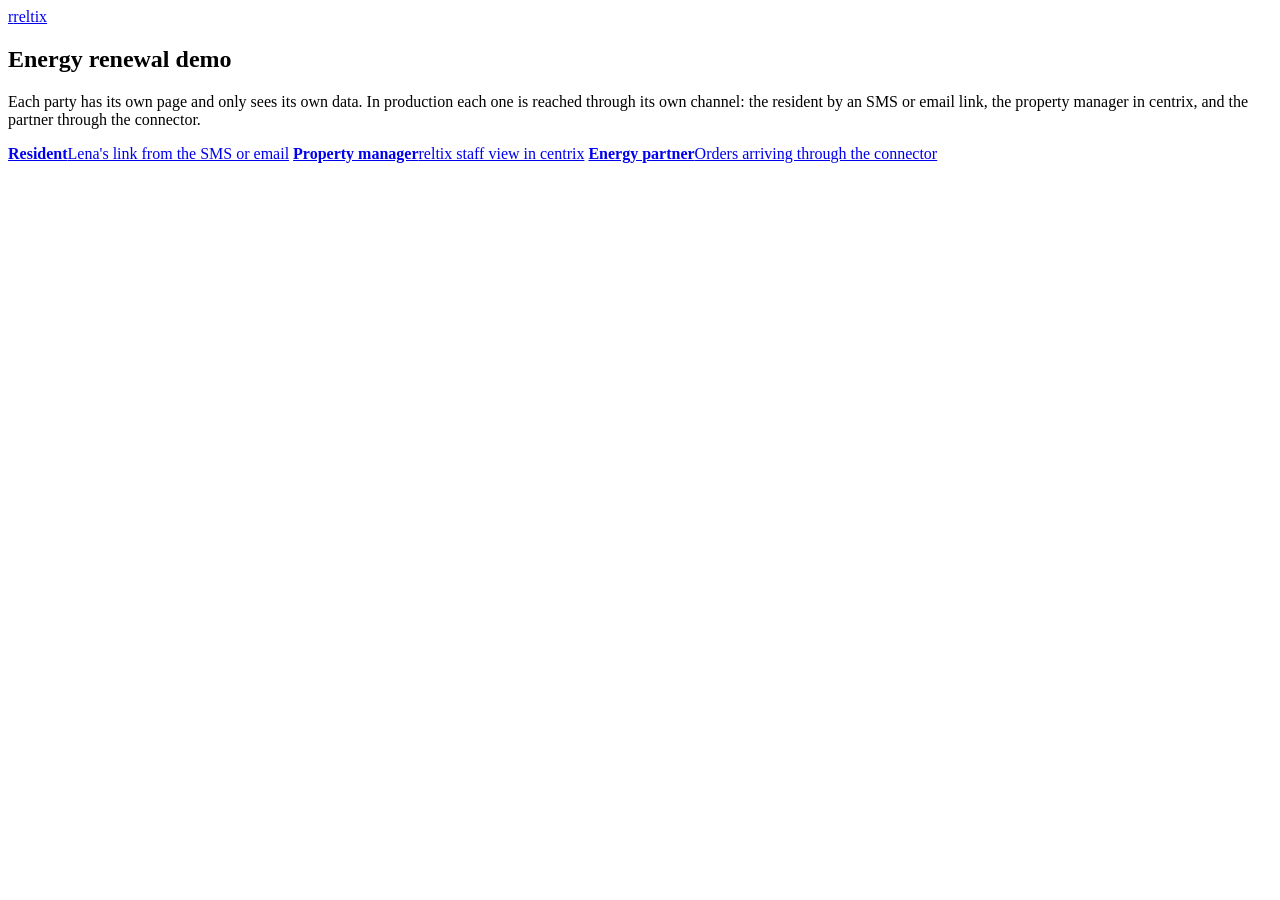
==== web/index.html @ 13d6102a "feat(web): one page per role with role-filtered data Tenant, property manager and energy partner eac" ====
<!doctype html>
<html lang="en">
<head>
  <meta charset="utf-8">
  <meta name="viewport" content="width=device-width, initial-scale=1">
  <title>Reltix · Energy renewal demo</title>
  <link rel="stylesheet" href="/styles.css">
</head>
<body>
  <header class="topbar">
    <a class="brand" href="/" aria-label="Reltix home"><span class="brand-mark">r</span>reltix</a>
  </header>
  <main class="main-area">
    <section class="view active landing">
      <h1>Energy renewal demo</h1>
      <p class="muted">Each party has its own page and only sees its own data. In production each one is reached through its own channel: the resident by an SMS or email link, the property manager in centrix, and the partner through the connector.</p>
      <div class="landing-links">
        <a class="landing-link" href="/tenant"><strong>Resident</strong><span class="muted small">Lena's link from the SMS or email</span></a>
        <a class="landing-link" href="/landlord"><strong>Property manager</strong><span class="muted small">reltix staff view in centrix</span></a>
        <a class="landing-link" href="/partner"><strong>Energy partner</strong><span class="muted small">Orders arriving through the connector</span></a>
      </div>
    </section>
  </main>
</body>
</html>
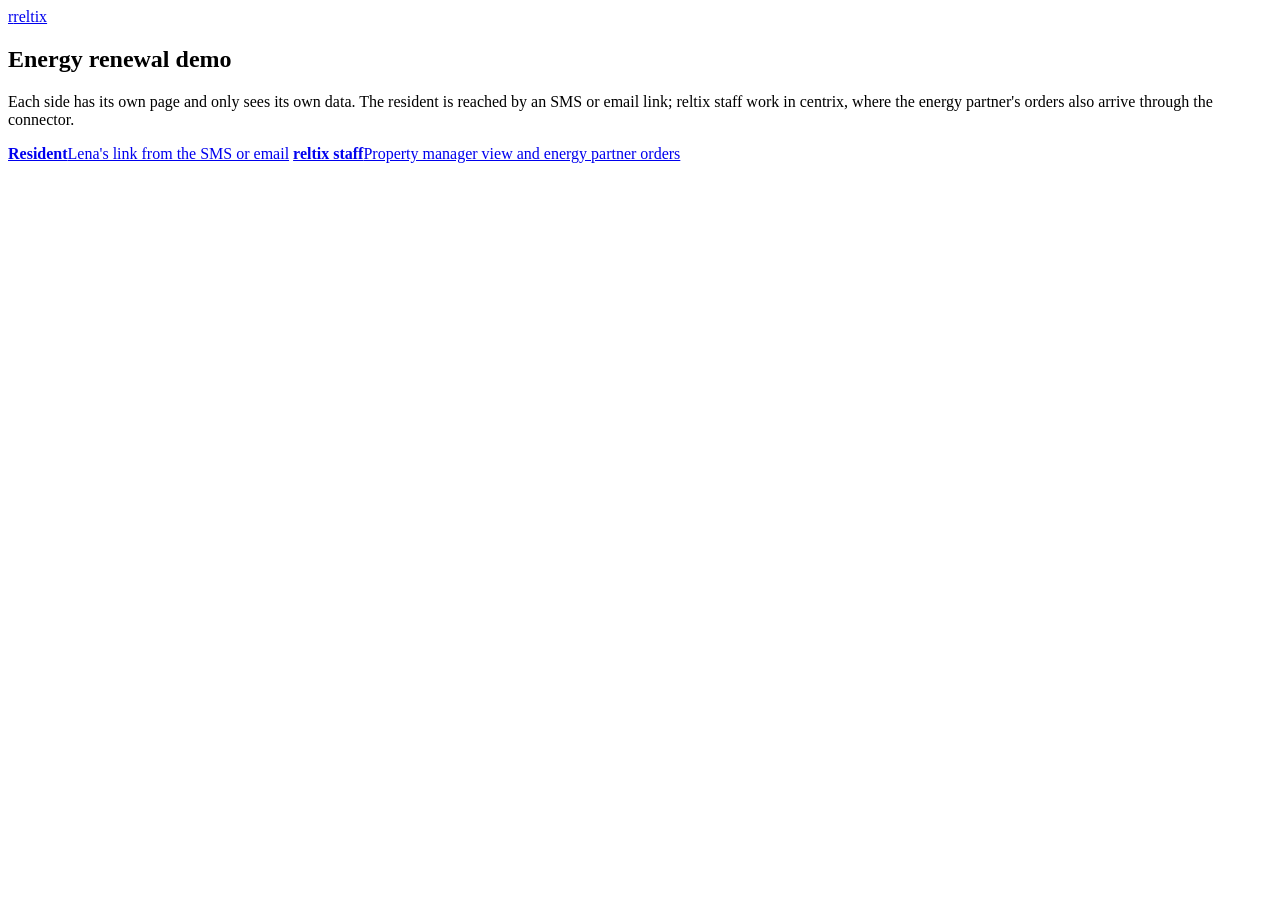
==== commit ea6353d6: "feat(web): merge property manager and partner into one reltix staff page Co-Authored-By: Claude Opus" ====
--- a/web/index.html
+++ b/web/index.html
@@ -13,11 +13,10 @@
   <main class="main-area">
     <section class="view active landing">
       <h1>Energy renewal demo</h1>
-      <p class="muted">Each party has its own page and only sees its own data. In production each one is reached through its own channel: the resident by an SMS or email link, the property manager in centrix, and the partner through the connector.</p>
+      <p class="muted">Each side has its own page and only sees its own data. The resident is reached by an SMS or email link; reltix staff work in centrix, where the energy partner's orders also arrive through the connector.</p>
       <div class="landing-links">
         <a class="landing-link" href="/tenant"><strong>Resident</strong><span class="muted small">Lena's link from the SMS or email</span></a>
-        <a class="landing-link" href="/landlord"><strong>Property manager</strong><span class="muted small">reltix staff view in centrix</span></a>
-        <a class="landing-link" href="/partner"><strong>Energy partner</strong><span class="muted small">Orders arriving through the connector</span></a>
+        <a class="landing-link" href="/reltix"><strong>reltix staff</strong><span class="muted small">Property manager view and energy partner orders</span></a>
       </div>
     </section>
   </main>
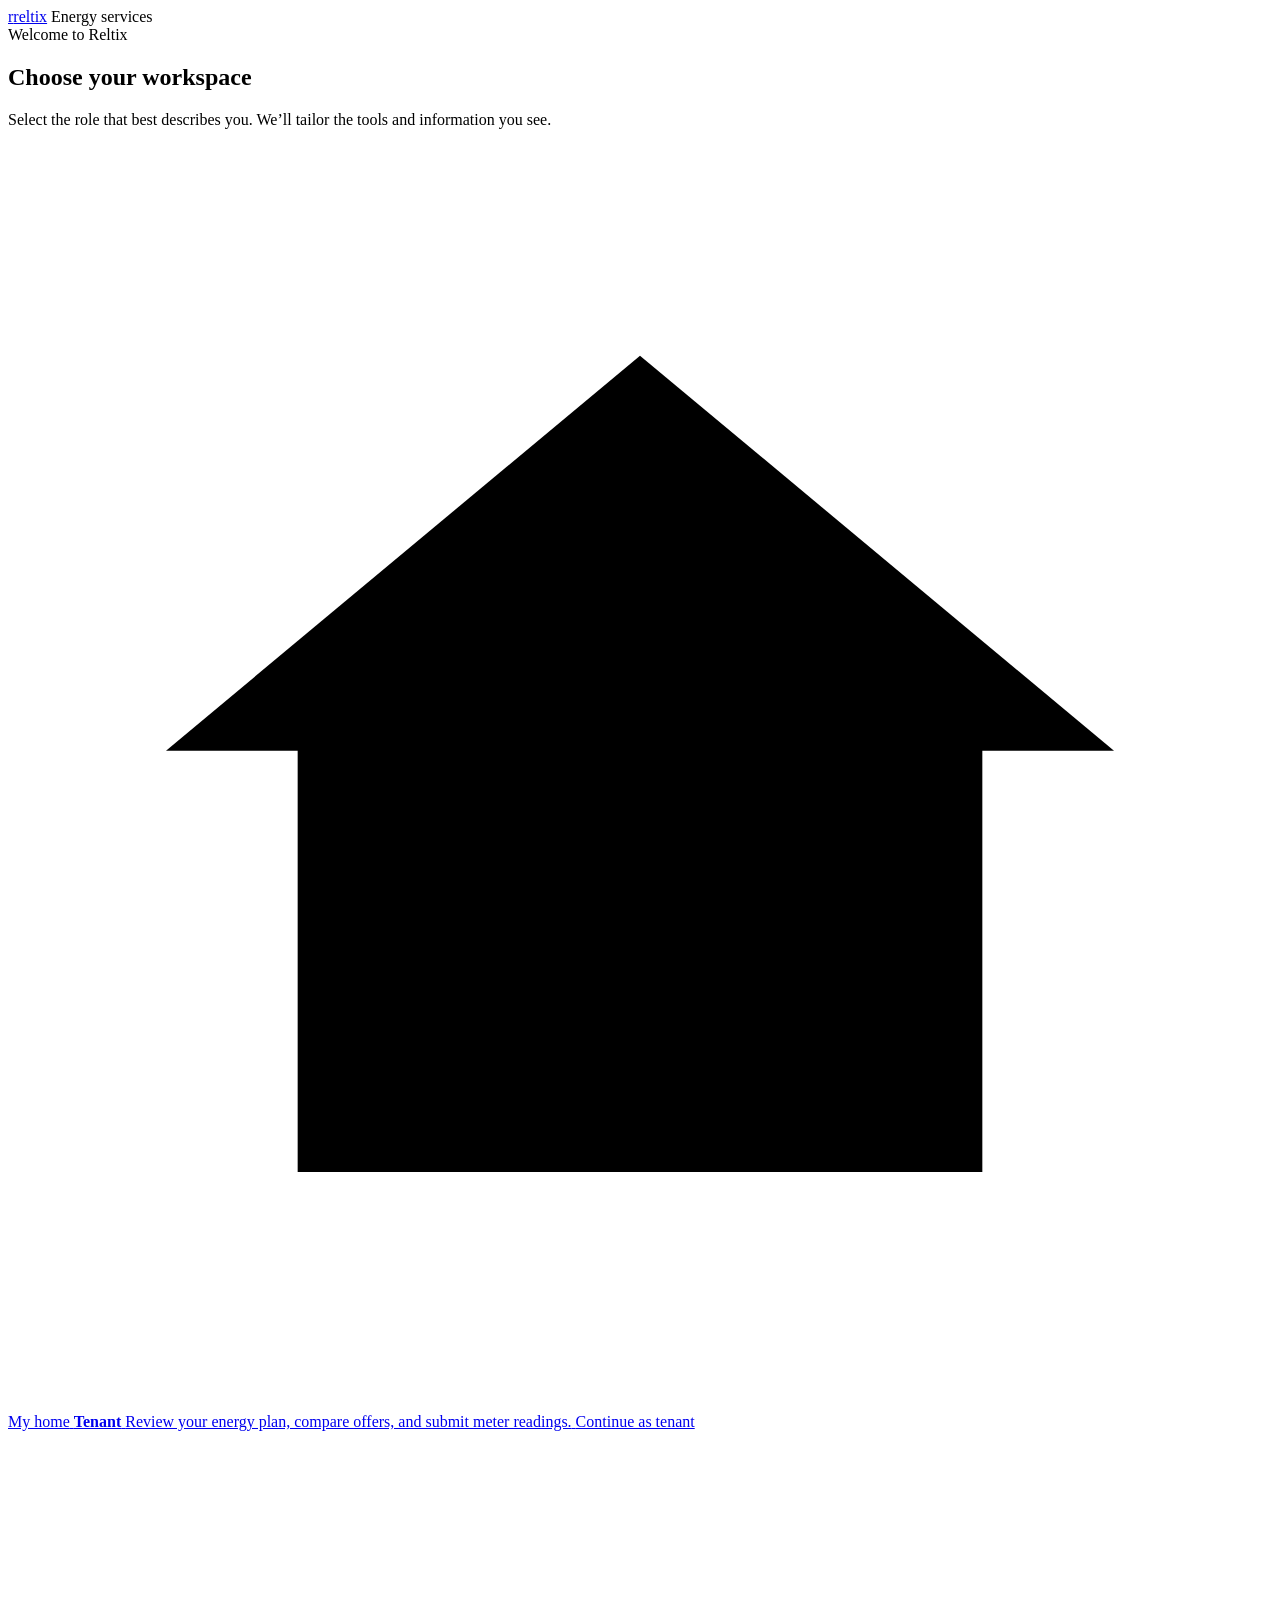
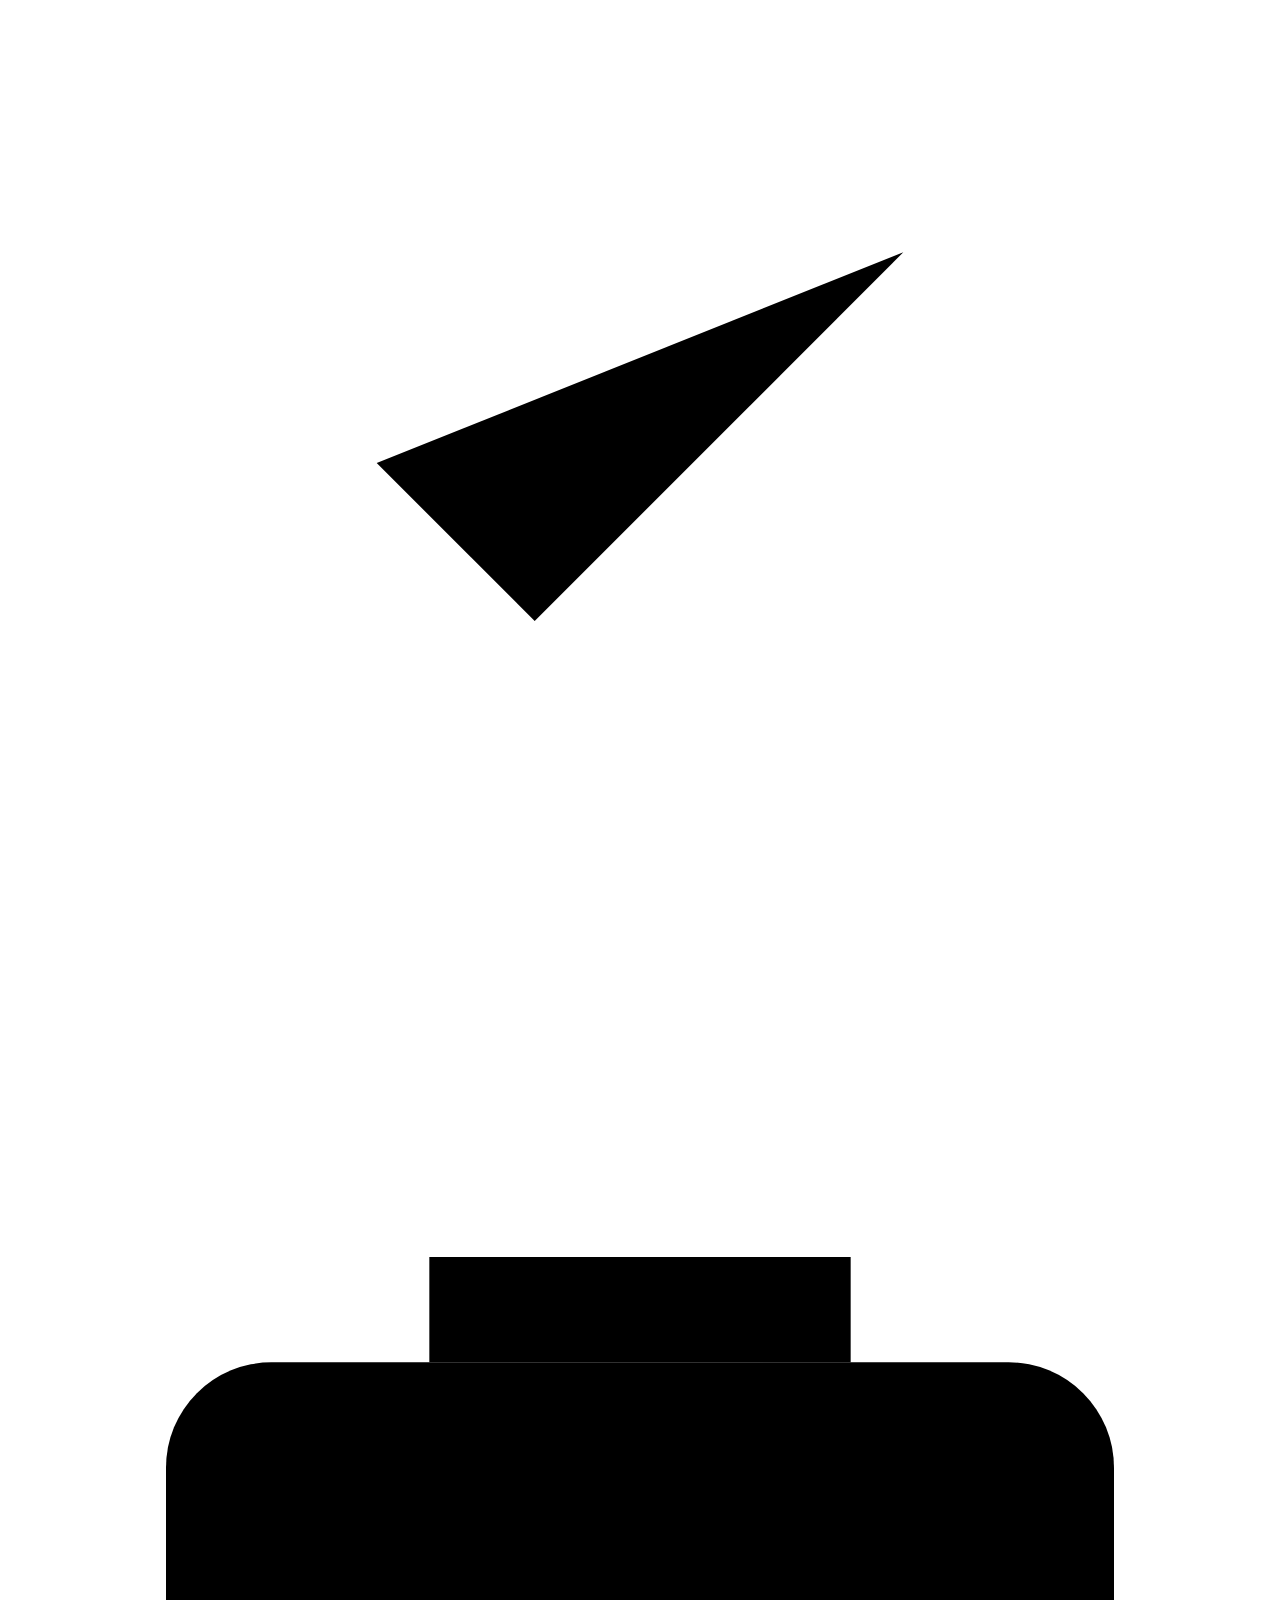
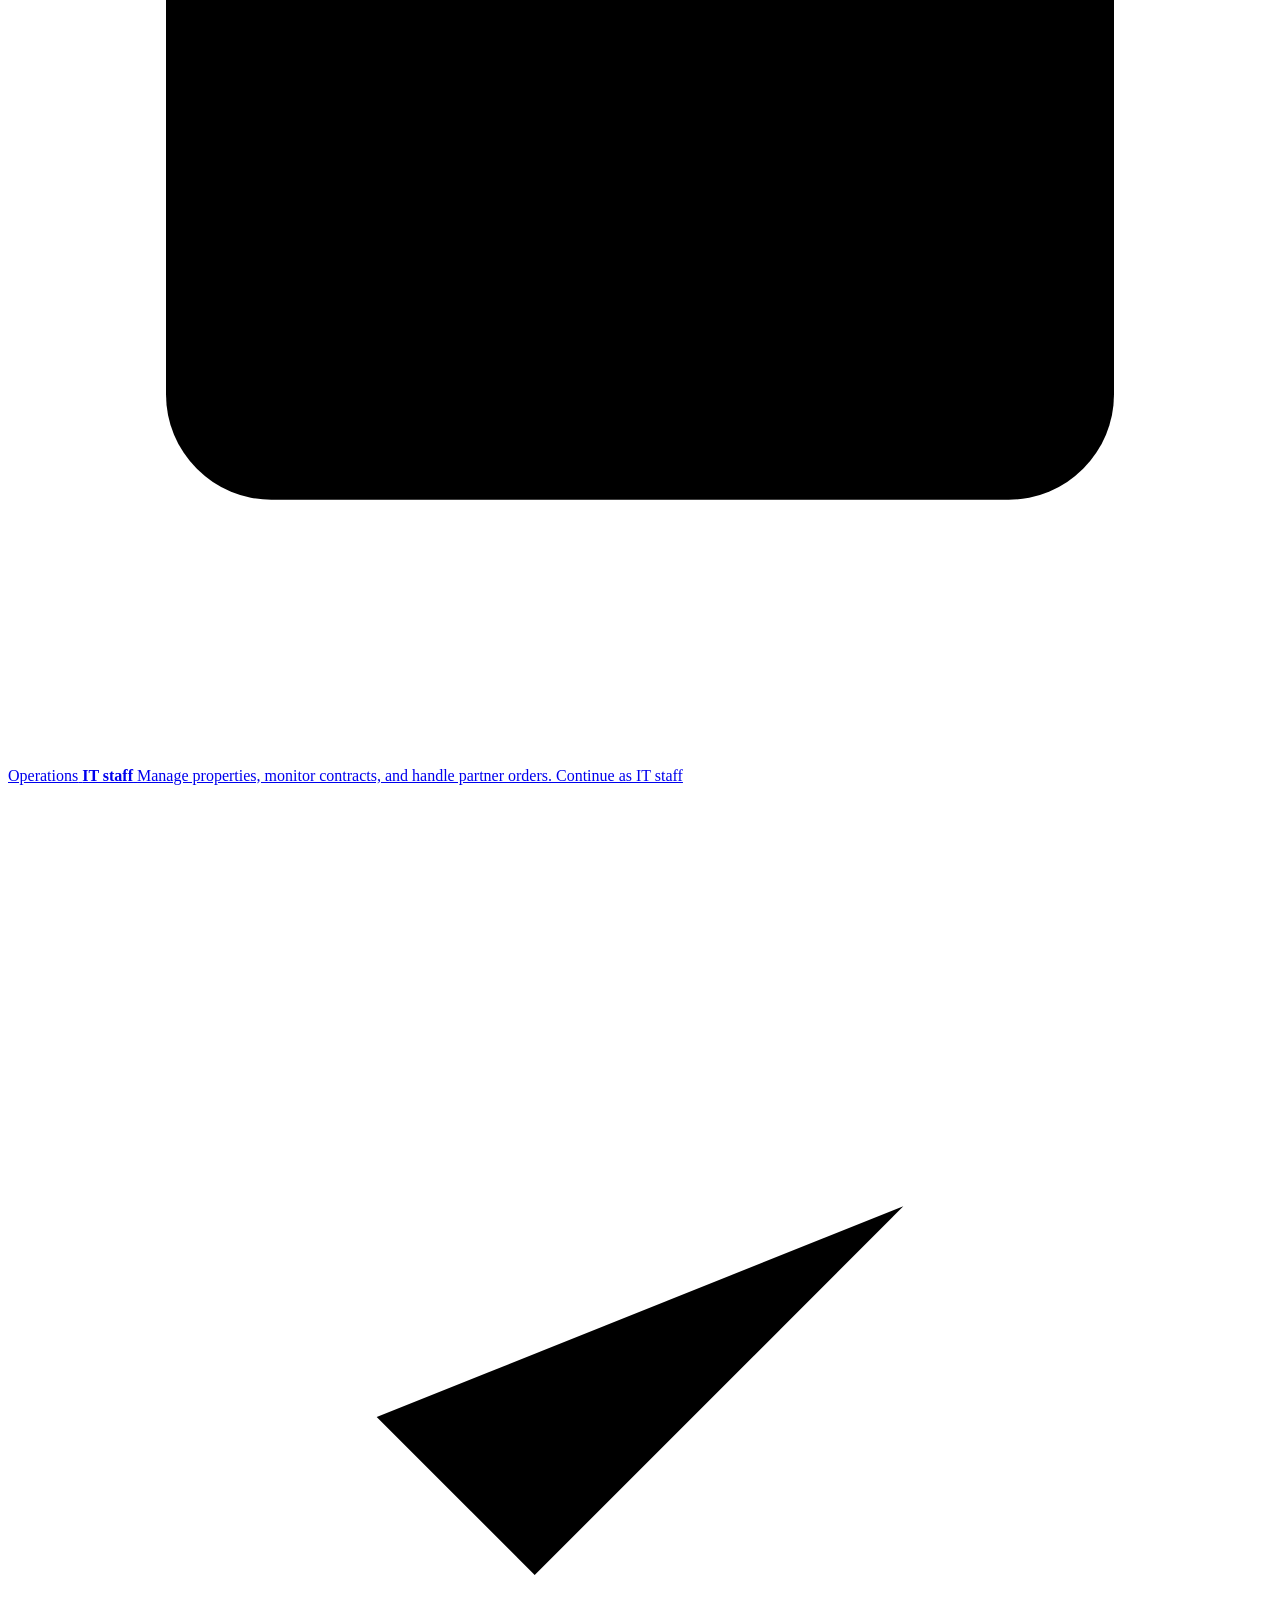
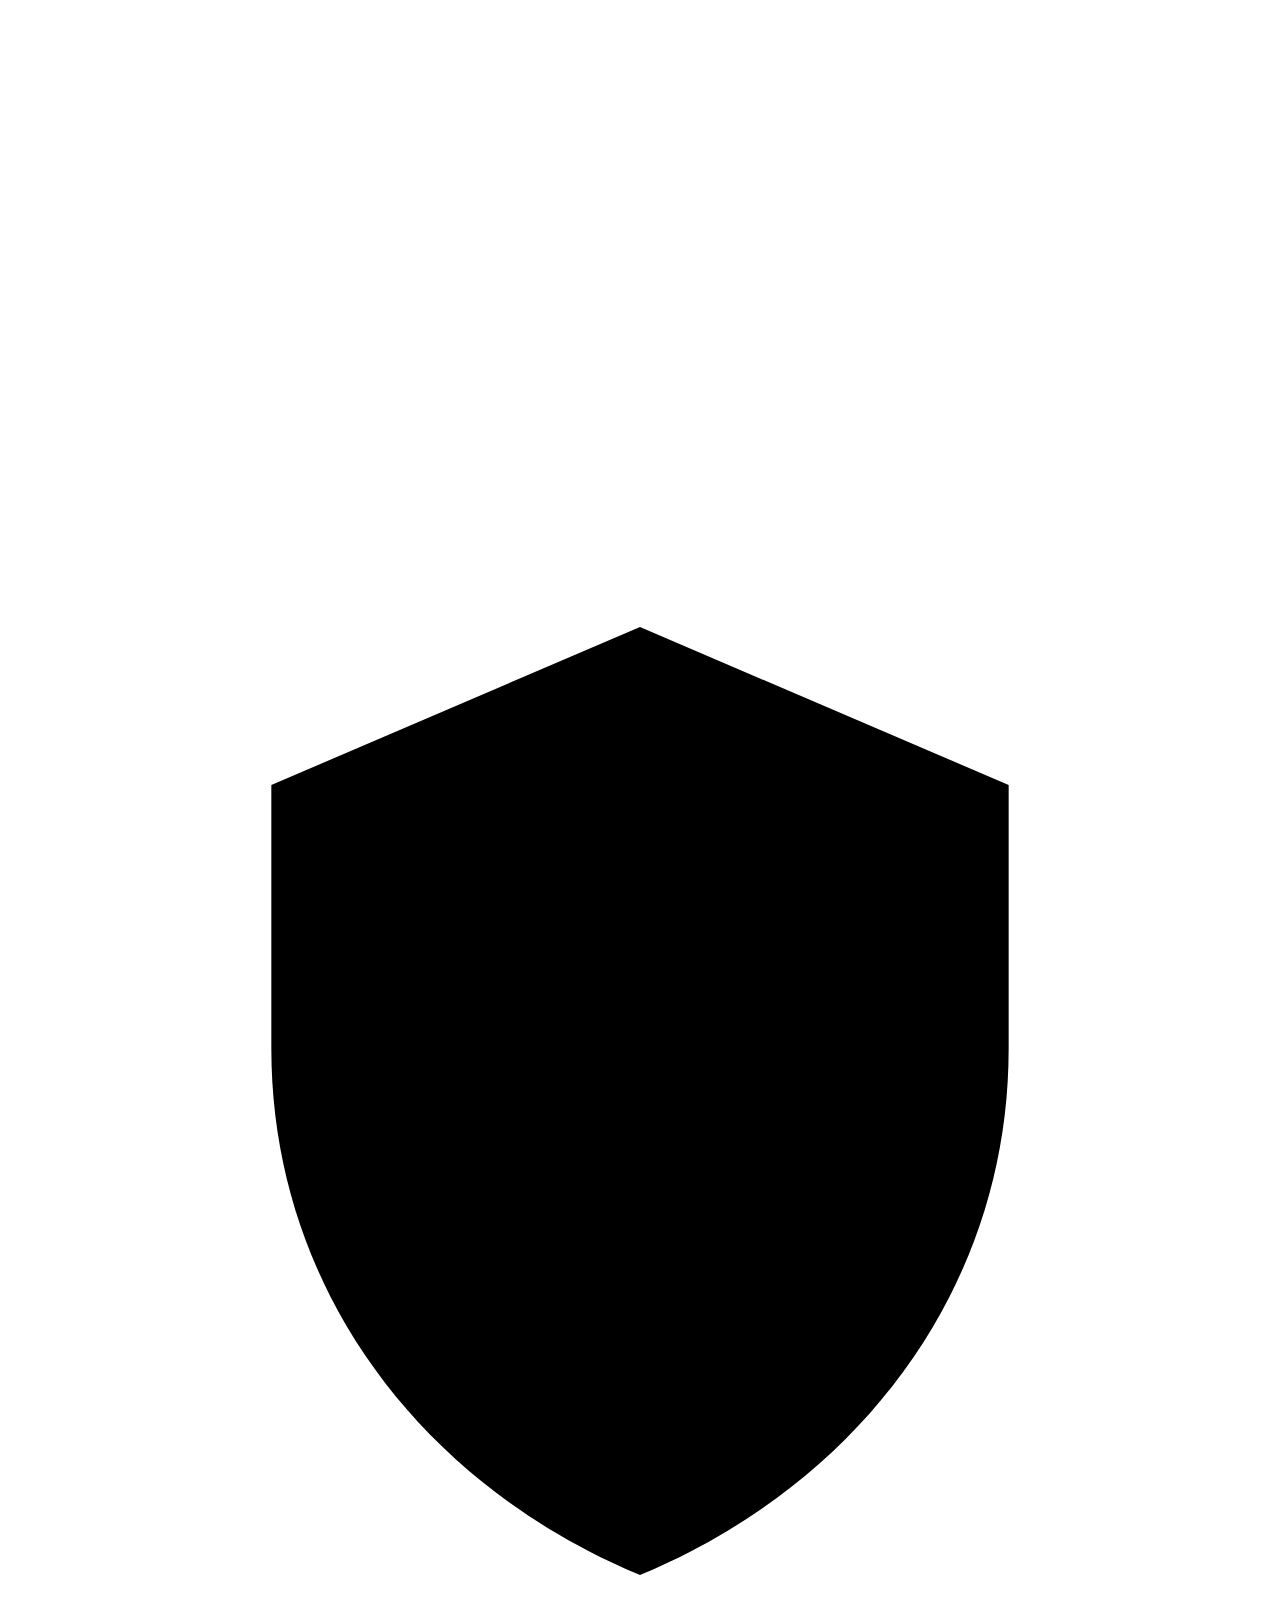
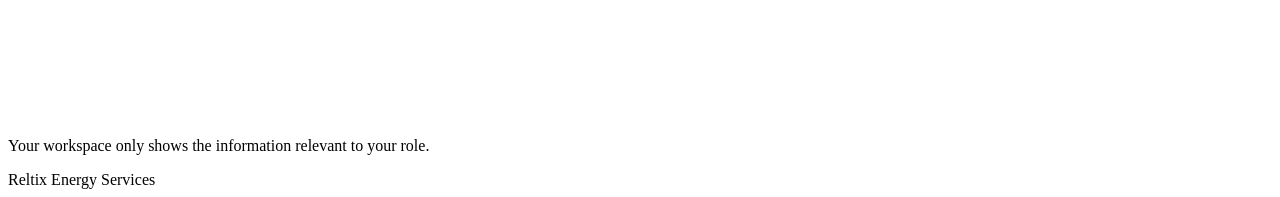
==== commit 4485480a: "feat(web): enhance role picker" ====
--- a/web/index.html
+++ b/web/index.html
@@ -3,22 +3,66 @@
 <head>
   <meta charset="utf-8">
   <meta name="viewport" content="width=device-width, initial-scale=1">
-  <title>Reltix · Energy renewal demo</title>
+  <meta name="description" content="Choose your Reltix workspace for tenant services or IT operations.">
+  <title>Choose your workspace · Reltix</title>
   <link rel="stylesheet" href="/styles.css">
 </head>
-<body>
-  <header class="topbar">
+<body class="role-picker-page">
+  <div class="role-picker-glow role-picker-glow-left" aria-hidden="true"></div>
+  <div class="role-picker-glow role-picker-glow-right" aria-hidden="true"></div>
+
+  <header class="topbar role-picker-topbar">
     <a class="brand" href="/" aria-label="Reltix home"><span class="brand-mark">r</span>reltix</a>
+    <span class="role-picker-product">Energy services</span>
   </header>
-  <main class="main-area">
-    <section class="view active landing">
-      <h1>Energy renewal demo</h1>
-      <p class="muted">Each side has its own page and only sees its own data. The resident is reached by an SMS or email link; reltix staff work in centrix, where the energy partner's orders also arrive through the connector.</p>
-      <div class="landing-links">
-        <a class="landing-link" href="/tenant"><strong>Resident</strong><span class="muted small">Lena's link from the SMS or email</span></a>
-        <a class="landing-link" href="/reltix"><strong>reltix staff</strong><span class="muted small">Property manager view and energy partner orders</span></a>
+
+  <main class="role-picker-main">
+    <section class="role-picker" aria-labelledby="role-picker-title">
+      <div class="role-picker-intro">
+        <span class="eyebrow">Welcome to Reltix</span>
+        <h1 id="role-picker-title">Choose your workspace</h1>
+        <p>Select the role that best describes you. We’ll tailor the tools and information you see.</p>
       </div>
+
+      <div class="role-options" aria-label="Available workspaces">
+        <a class="role-option role-option-tenant" href="/tenant">
+          <span class="role-option-icon" aria-hidden="true">
+            <svg viewBox="0 0 24 24" class="icon"><path d="M3 11.5 12 4l9 7.5"></path><path d="M5.5 10v9.5h13V10"></path><path d="M9.5 19.5v-6h5v6"></path></svg>
+          </span>
+          <span class="role-option-copy">
+            <span class="role-option-kicker">My home</span>
+            <strong>Tenant</strong>
+            <span>Review your energy plan, compare offers, and submit meter readings.</span>
+          </span>
+          <span class="role-option-cta">Continue as tenant</span>
+          <span class="role-option-check" aria-hidden="true">
+            <svg viewBox="0 0 24 24" class="icon"><path d="m7 12 3 3 7-7"></path></svg>
+          </span>
+        </a>
+
+        <a class="role-option role-option-staff" href="/reltix">
+          <span class="role-option-icon" aria-hidden="true">
+            <svg viewBox="0 0 24 24" class="icon"><rect x="3" y="5" width="18" height="14" rx="2"></rect><path d="M8 5V3h8v2M8 19v2m8-2v2M3 10h18"></path></svg>
+          </span>
+          <span class="role-option-copy">
+            <span class="role-option-kicker">Operations</span>
+            <strong>IT staff</strong>
+            <span>Manage properties, monitor contracts, and handle partner orders.</span>
+          </span>
+          <span class="role-option-cta">Continue as IT staff</span>
+          <span class="role-option-check" aria-hidden="true">
+            <svg viewBox="0 0 24 24" class="icon"><path d="m7 12 3 3 7-7"></path></svg>
+          </span>
+        </a>
+      </div>
+
+      <p class="role-privacy-note">
+        <svg viewBox="0 0 24 24" class="icon" aria-hidden="true"><path d="M12 3 5 6v5c0 4.6 2.9 8.3 7 10 4.1-1.7 7-5.4 7-10V6l-7-3Z"></path><path d="m9 12 2 2 4-4"></path></svg>
+        Your workspace only shows the information relevant to your role.
+      </p>
     </section>
   </main>
+
+  <footer class="role-picker-footer">Reltix Energy Services</footer>
 </body>
 </html>
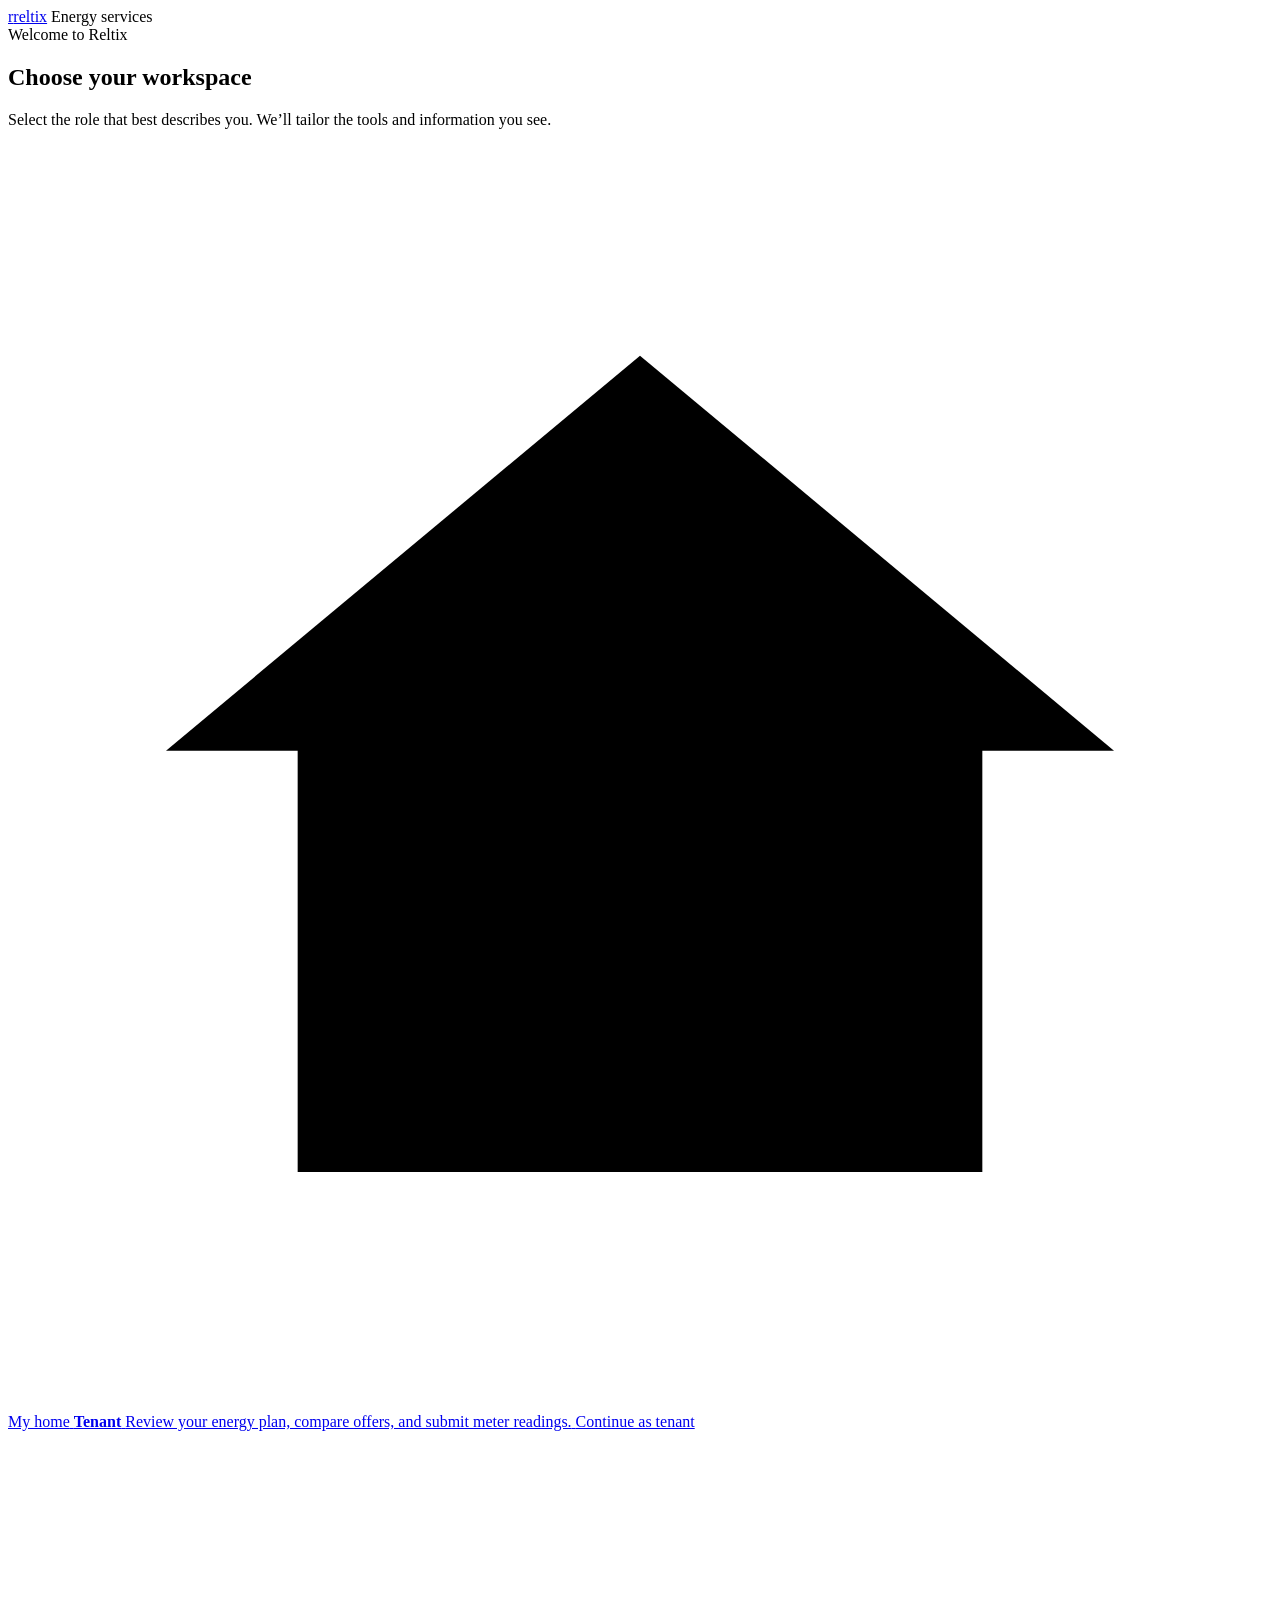
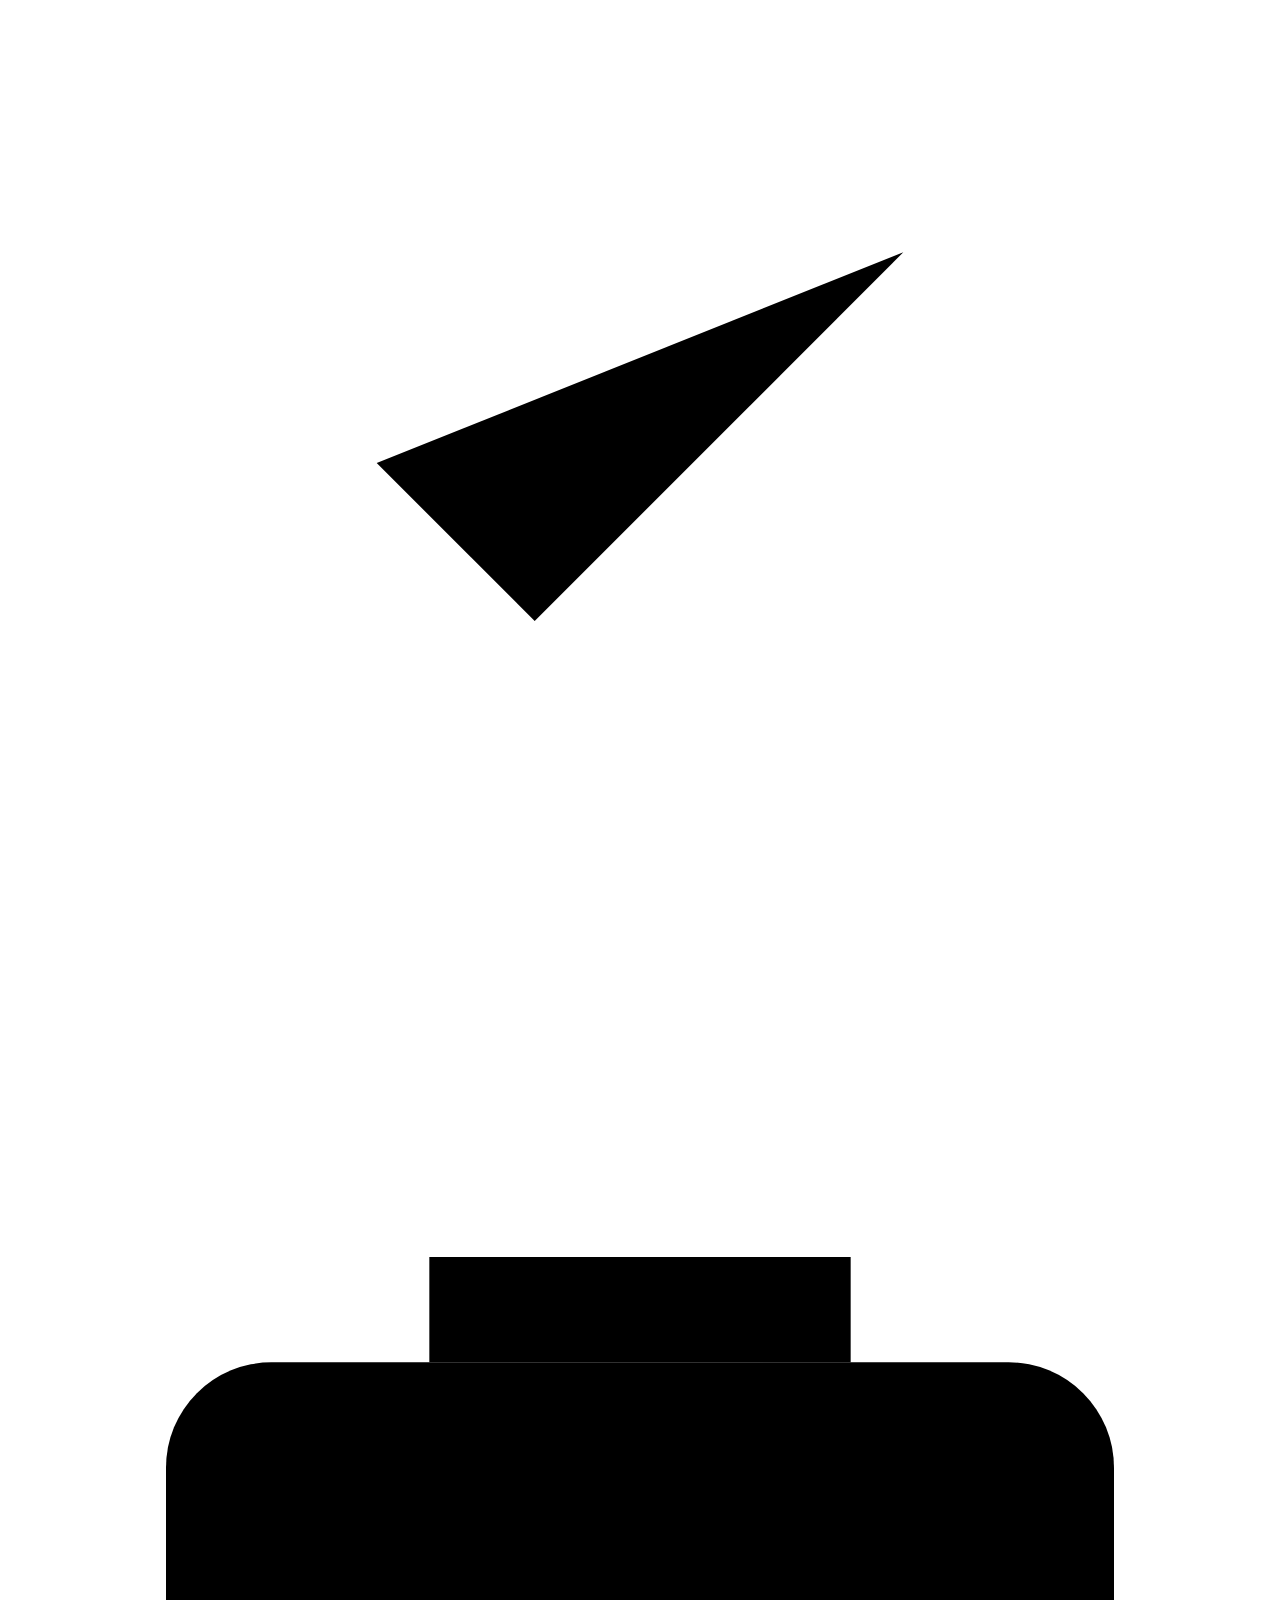
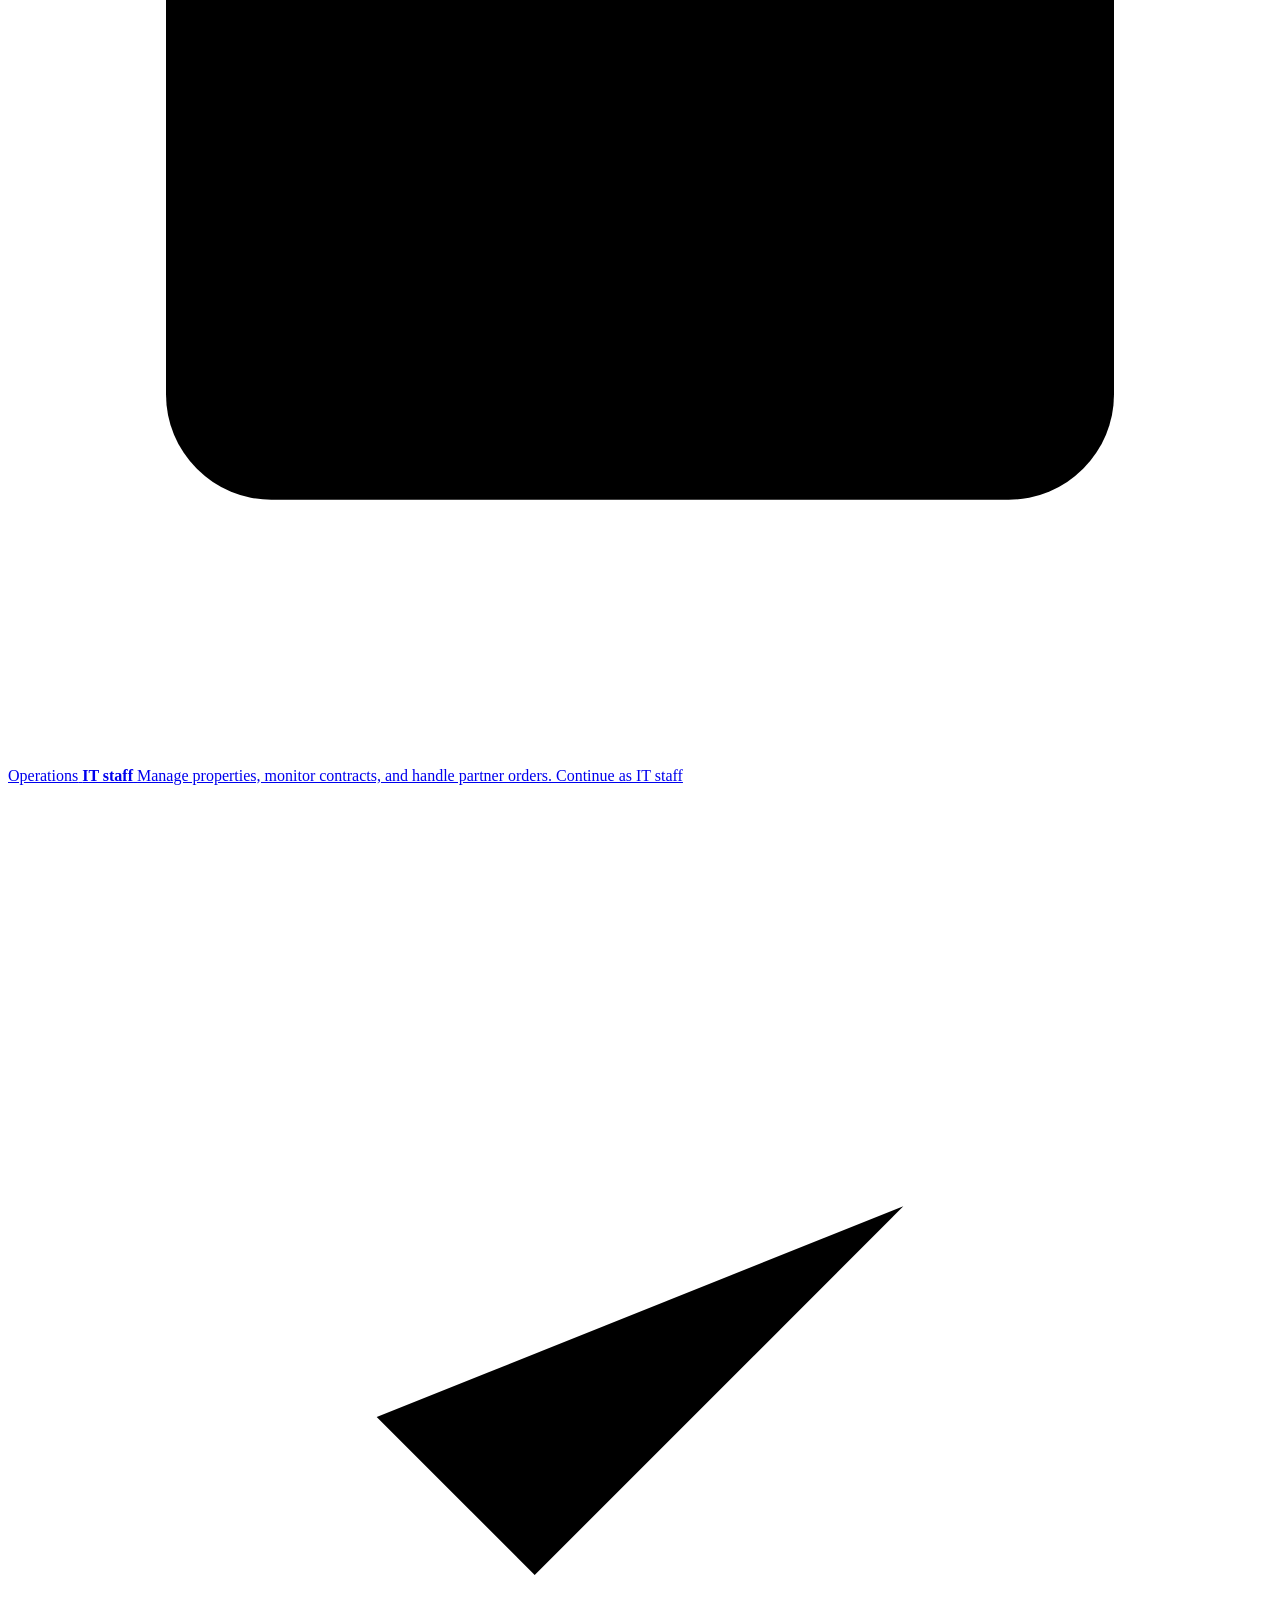
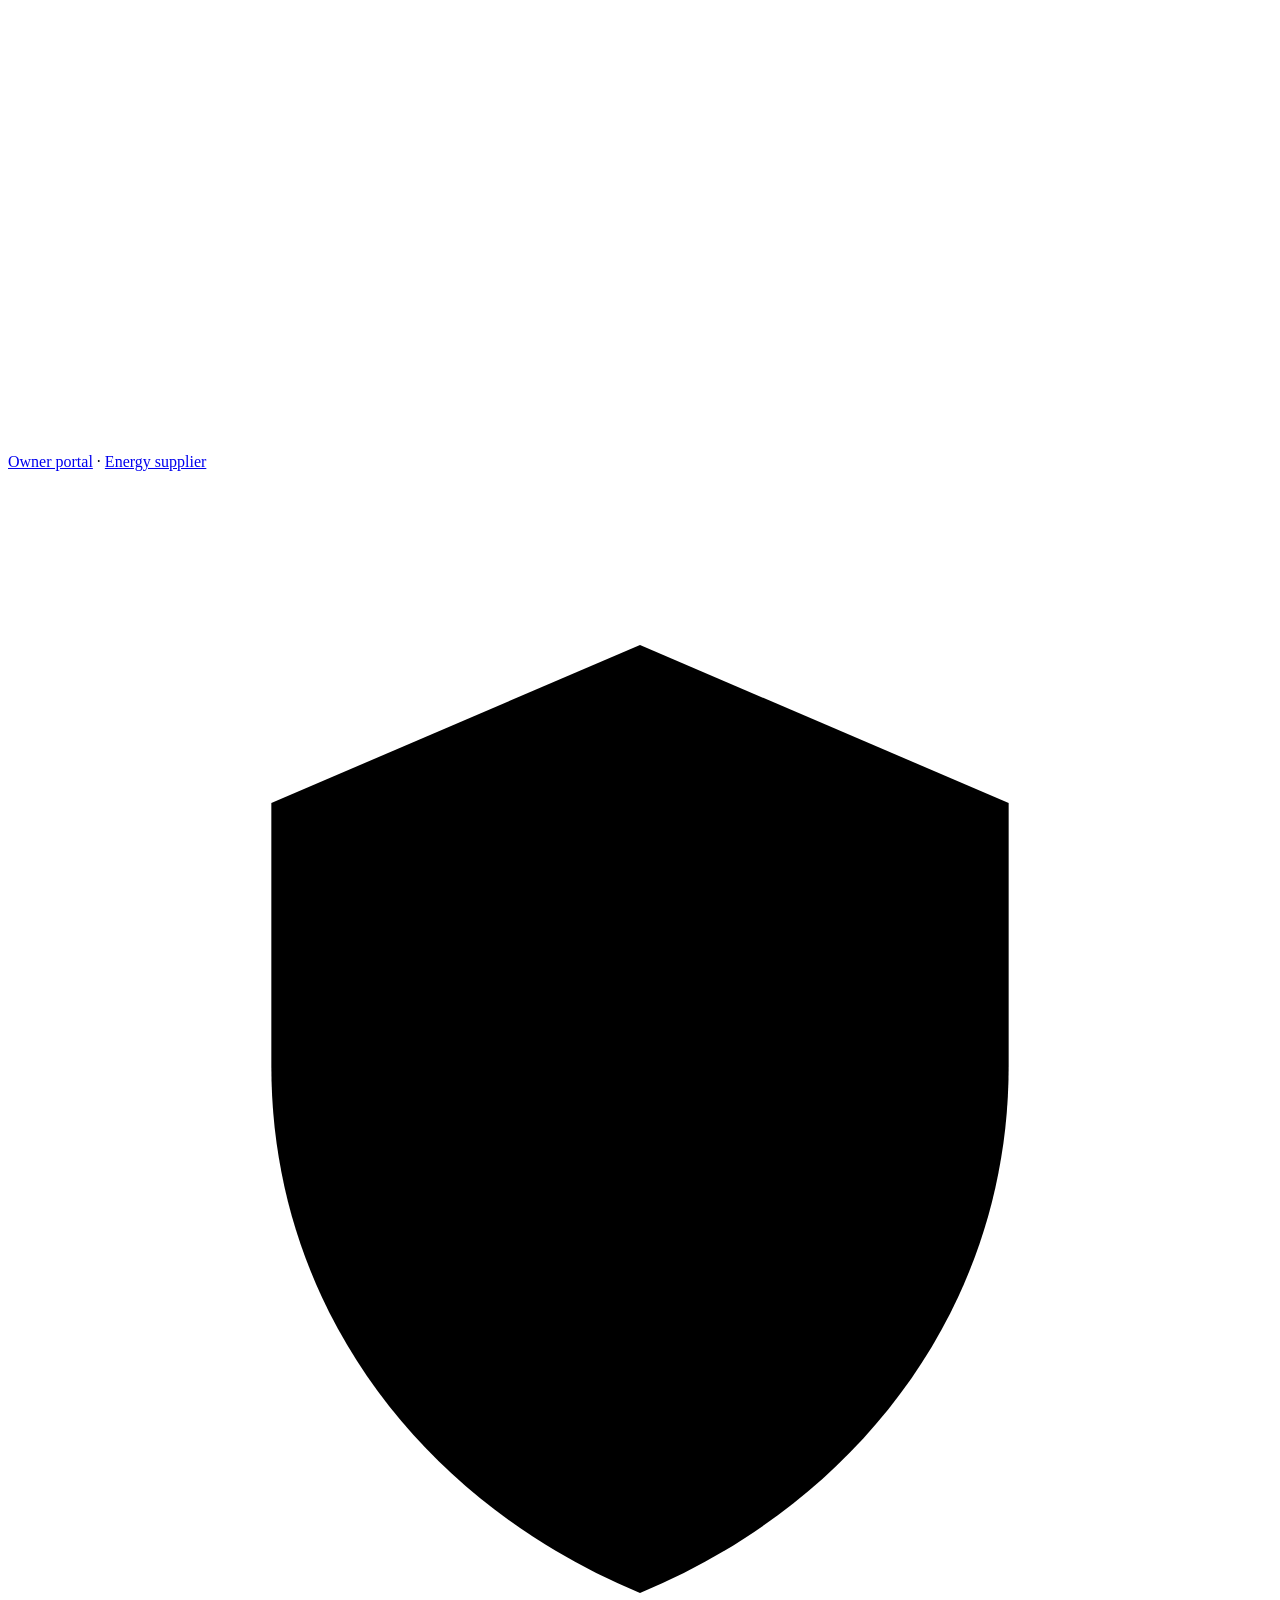
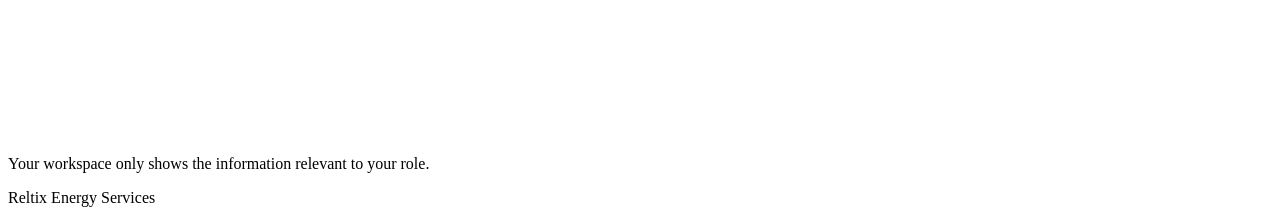
==== commit bd3e4b5b: "Port the renewal handover and complaint calls to the Centrix dashboard" ====
--- a/web/index.html
+++ b/web/index.html
@@ -6,6 +6,7 @@
   <meta name="description" content="Choose your Reltix workspace for tenant services or IT operations.">
   <title>Choose your workspace · Reltix</title>
   <link rel="stylesheet" href="/styles.css">
+  <link rel="stylesheet" href="/theme.css">
 </head>
 <body class="role-picker-page">
   <div class="role-picker-glow role-picker-glow-left" aria-hidden="true"></div>
@@ -56,6 +57,9 @@
         </a>
       </div>
 
+      <nav class="role-privacy-note" aria-label="Other workspaces">
+        <a href="/owner">Owner portal</a> · <a href="/supplier">Energy supplier</a>
+      </nav>
       <p class="role-privacy-note">
         <svg viewBox="0 0 24 24" class="icon" aria-hidden="true"><path d="M12 3 5 6v5c0 4.6 2.9 8.3 7 10 4.1-1.7 7-5.4 7-10V6l-7-3Z"></path><path d="m9 12 2 2 4-4"></path></svg>
         Your workspace only shows the information relevant to your role.
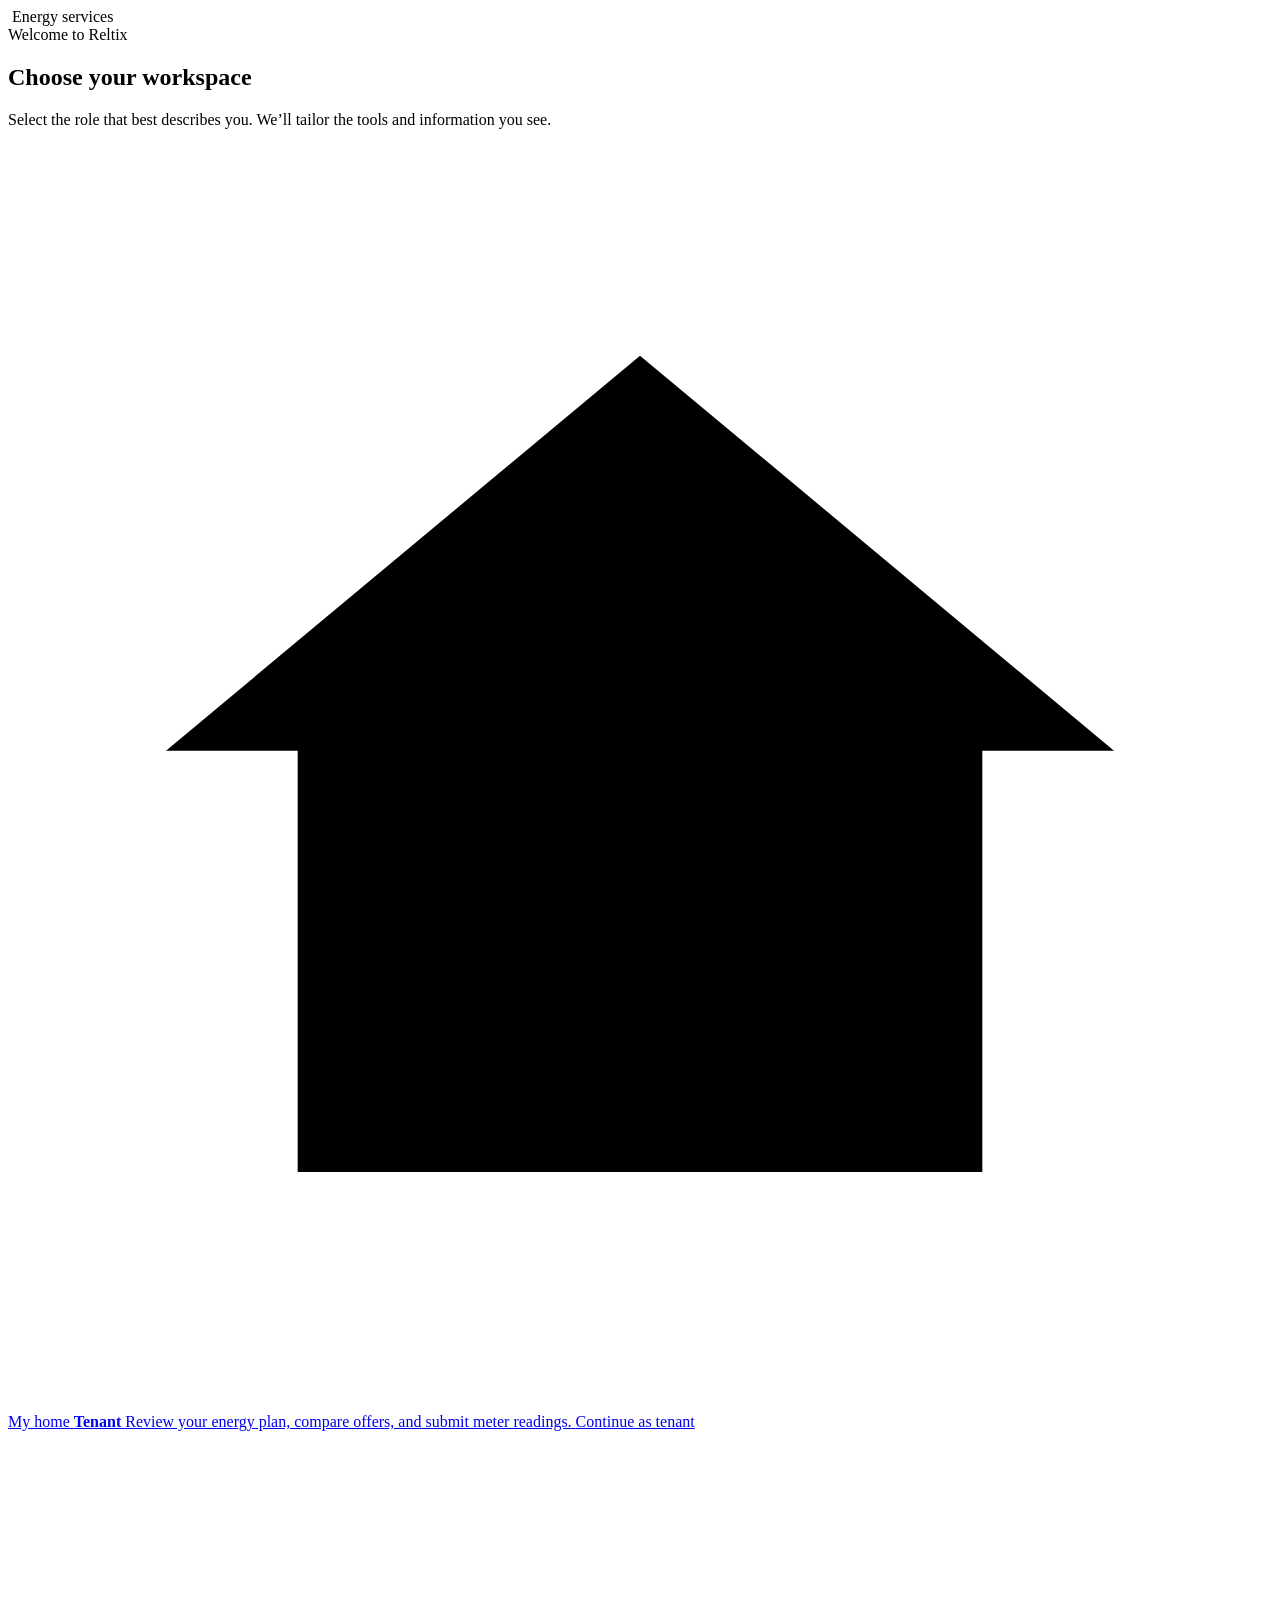
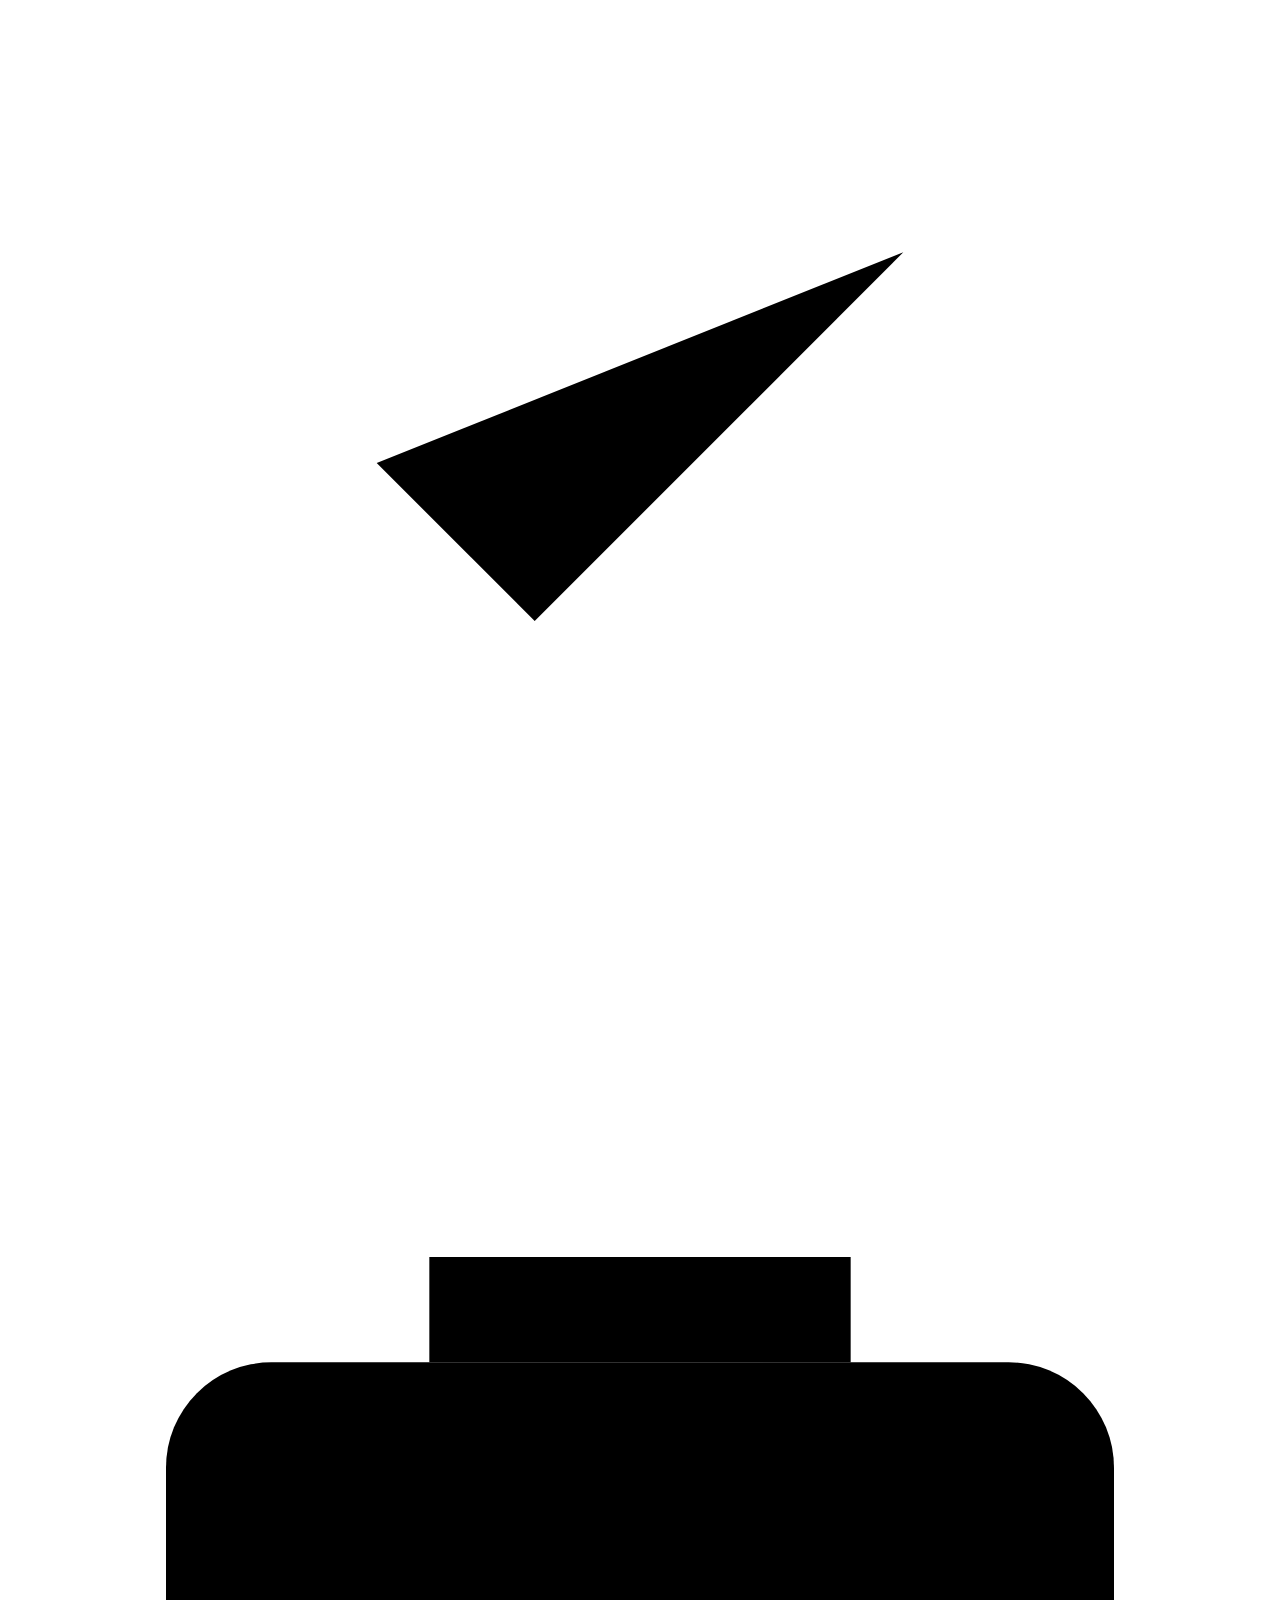
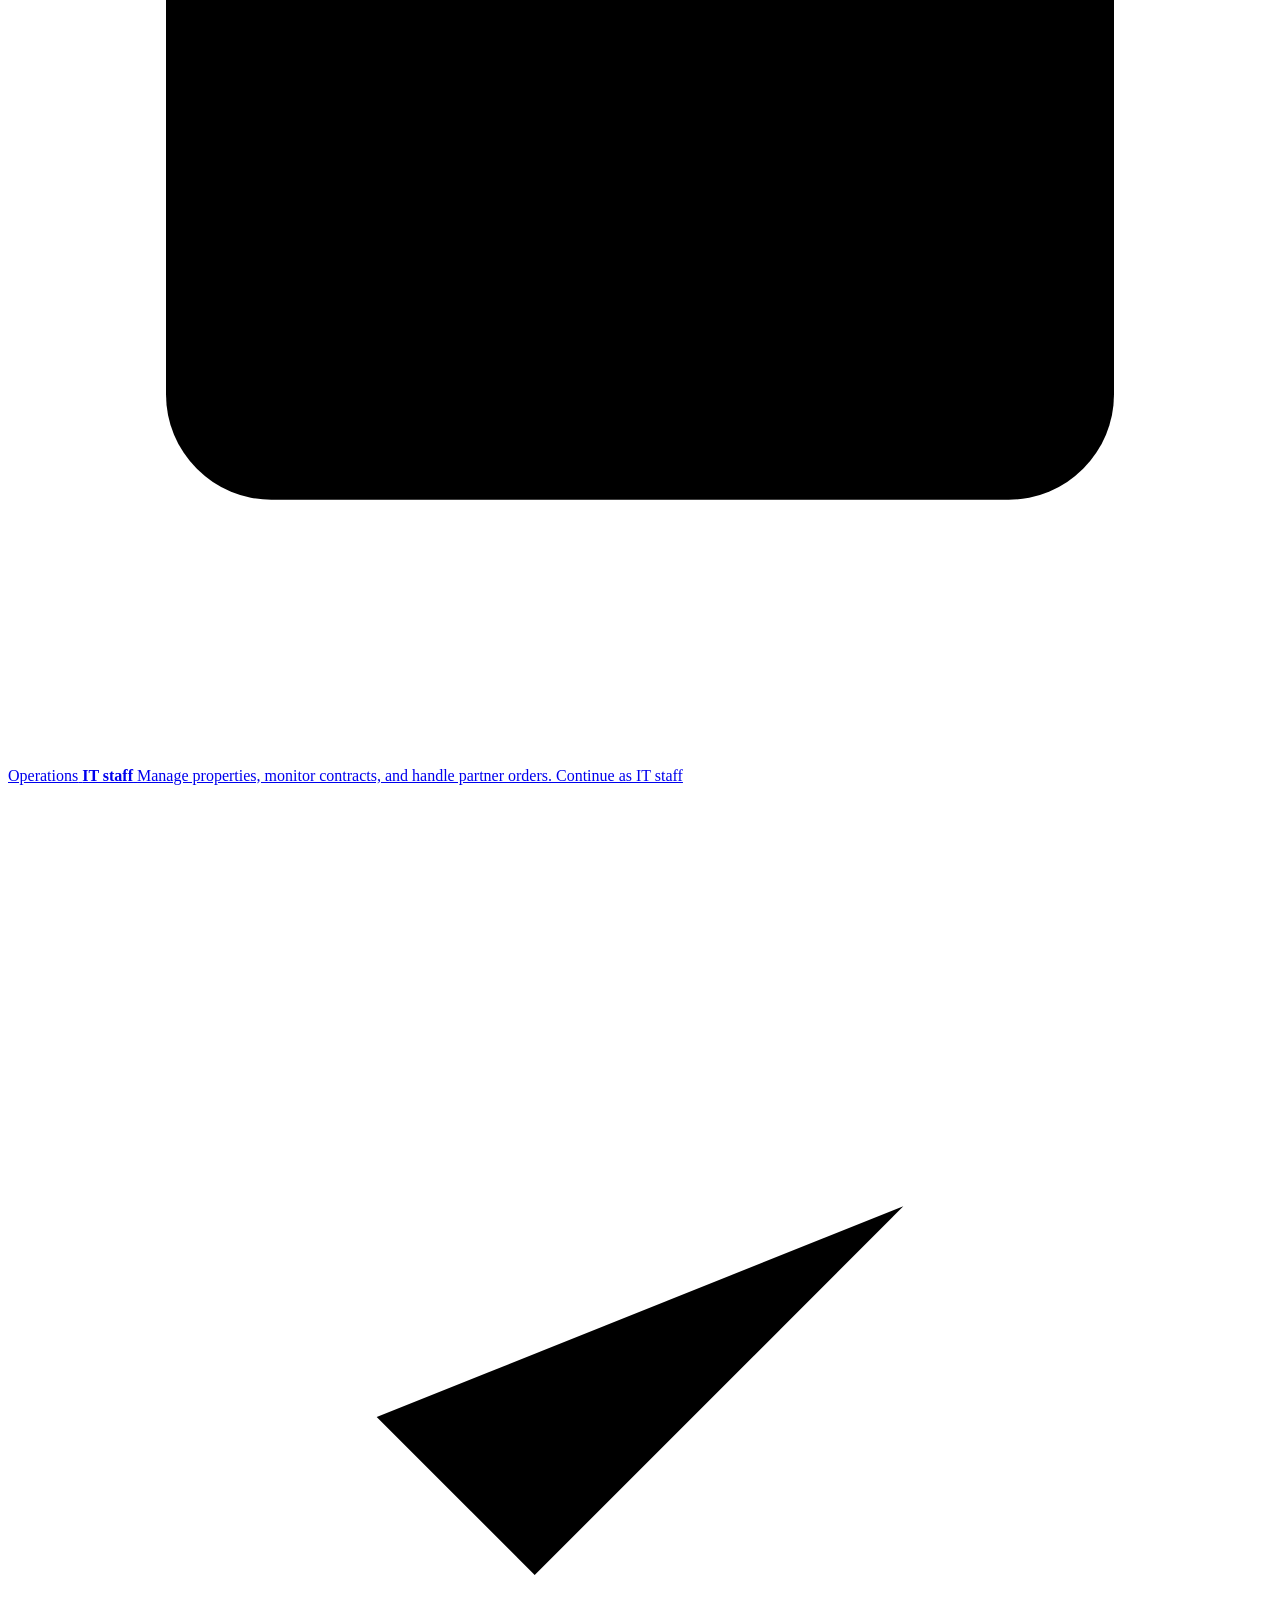
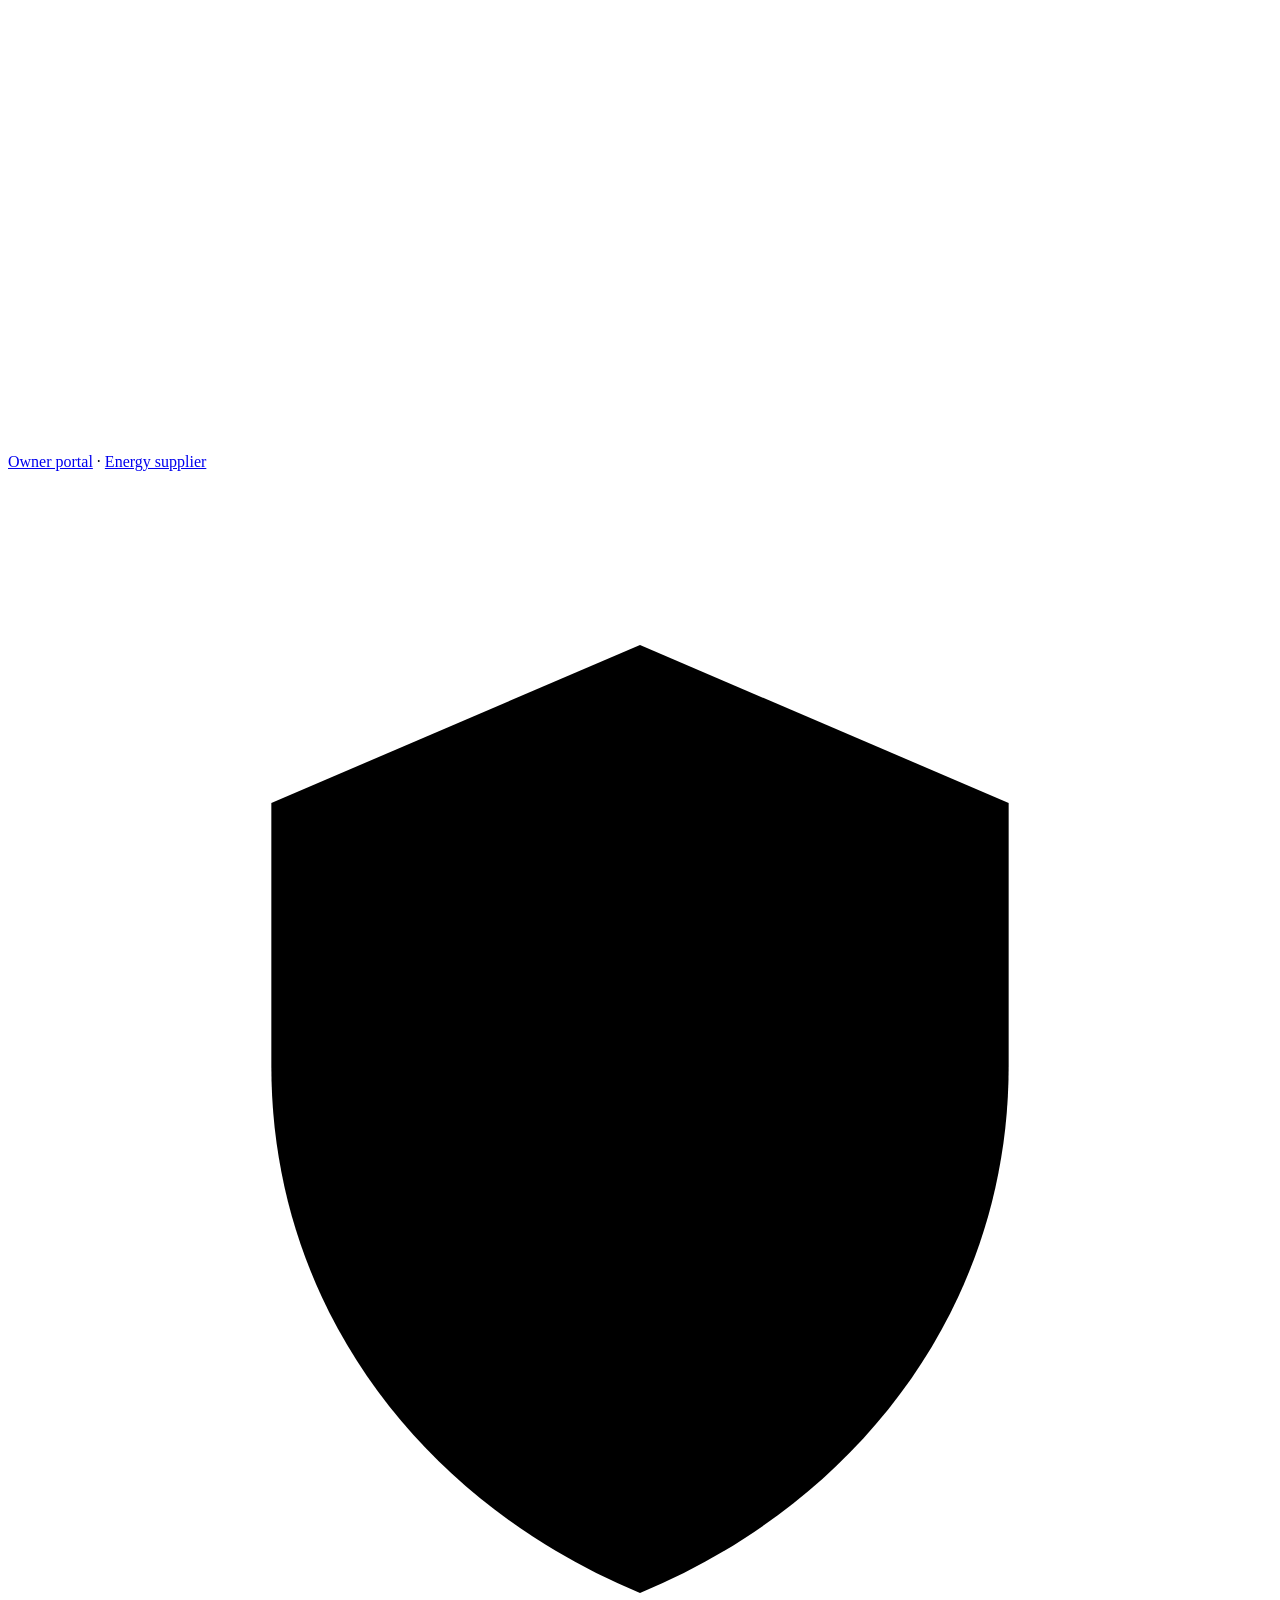
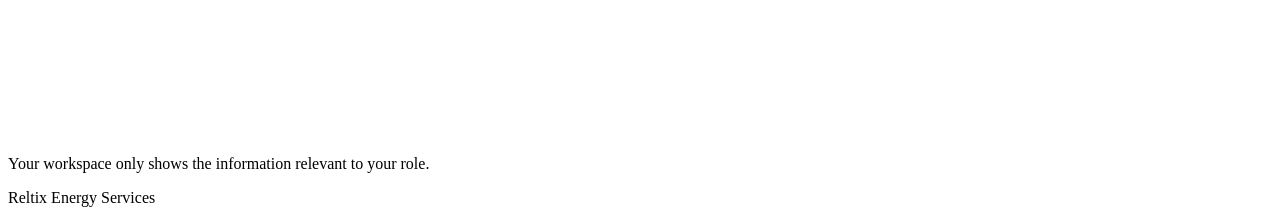
==== commit f2a0332d: "logo change" ====
--- a/web/index.html
+++ b/web/index.html
@@ -13,7 +13,7 @@
   <div class="role-picker-glow role-picker-glow-right" aria-hidden="true"></div>
 
   <header class="topbar role-picker-topbar">
-    <a class="brand" href="/" aria-label="Reltix home"><span class="brand-mark">r</span>reltix</a>
+    <a class="brand" href="/" aria-label="Reltix home"><img class="brand-logo" src="/assets/reltix-logo.png" alt=""></a>
     <span class="role-picker-product">Energy services</span>
   </header>
 
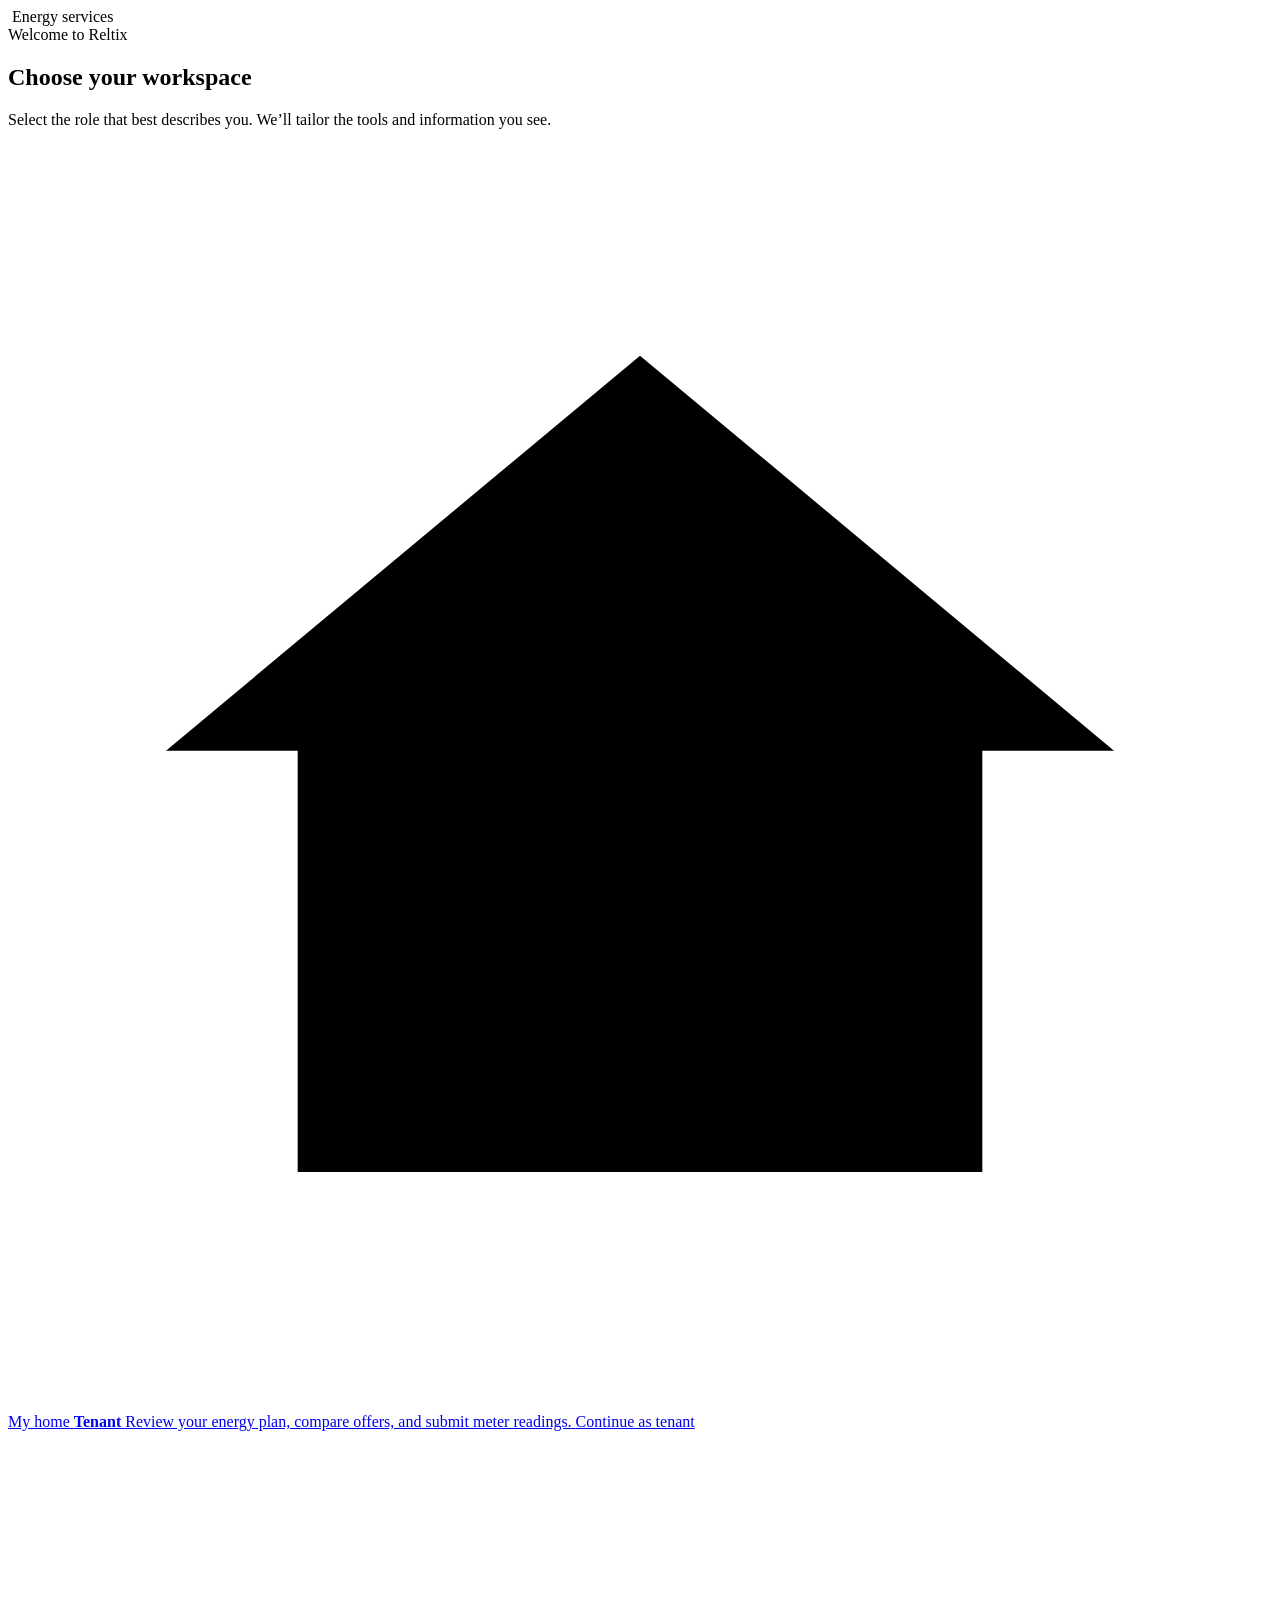
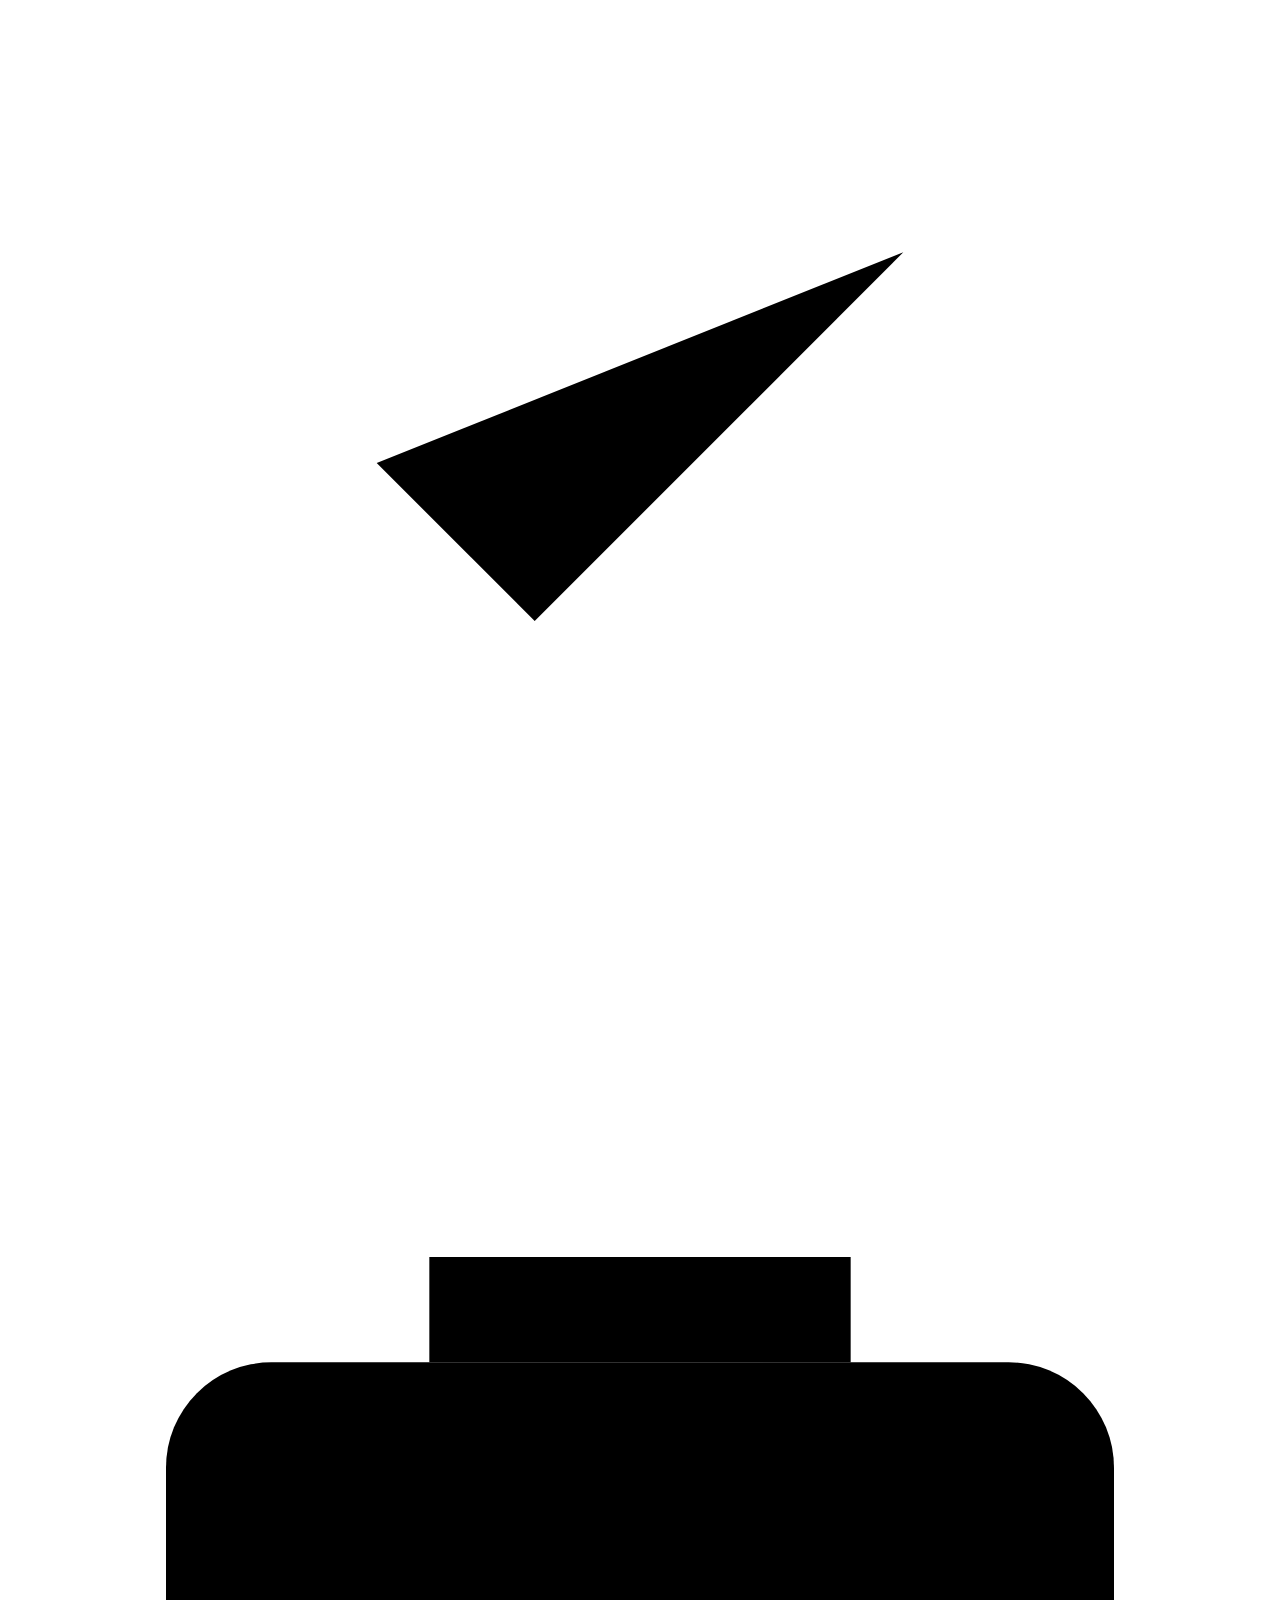
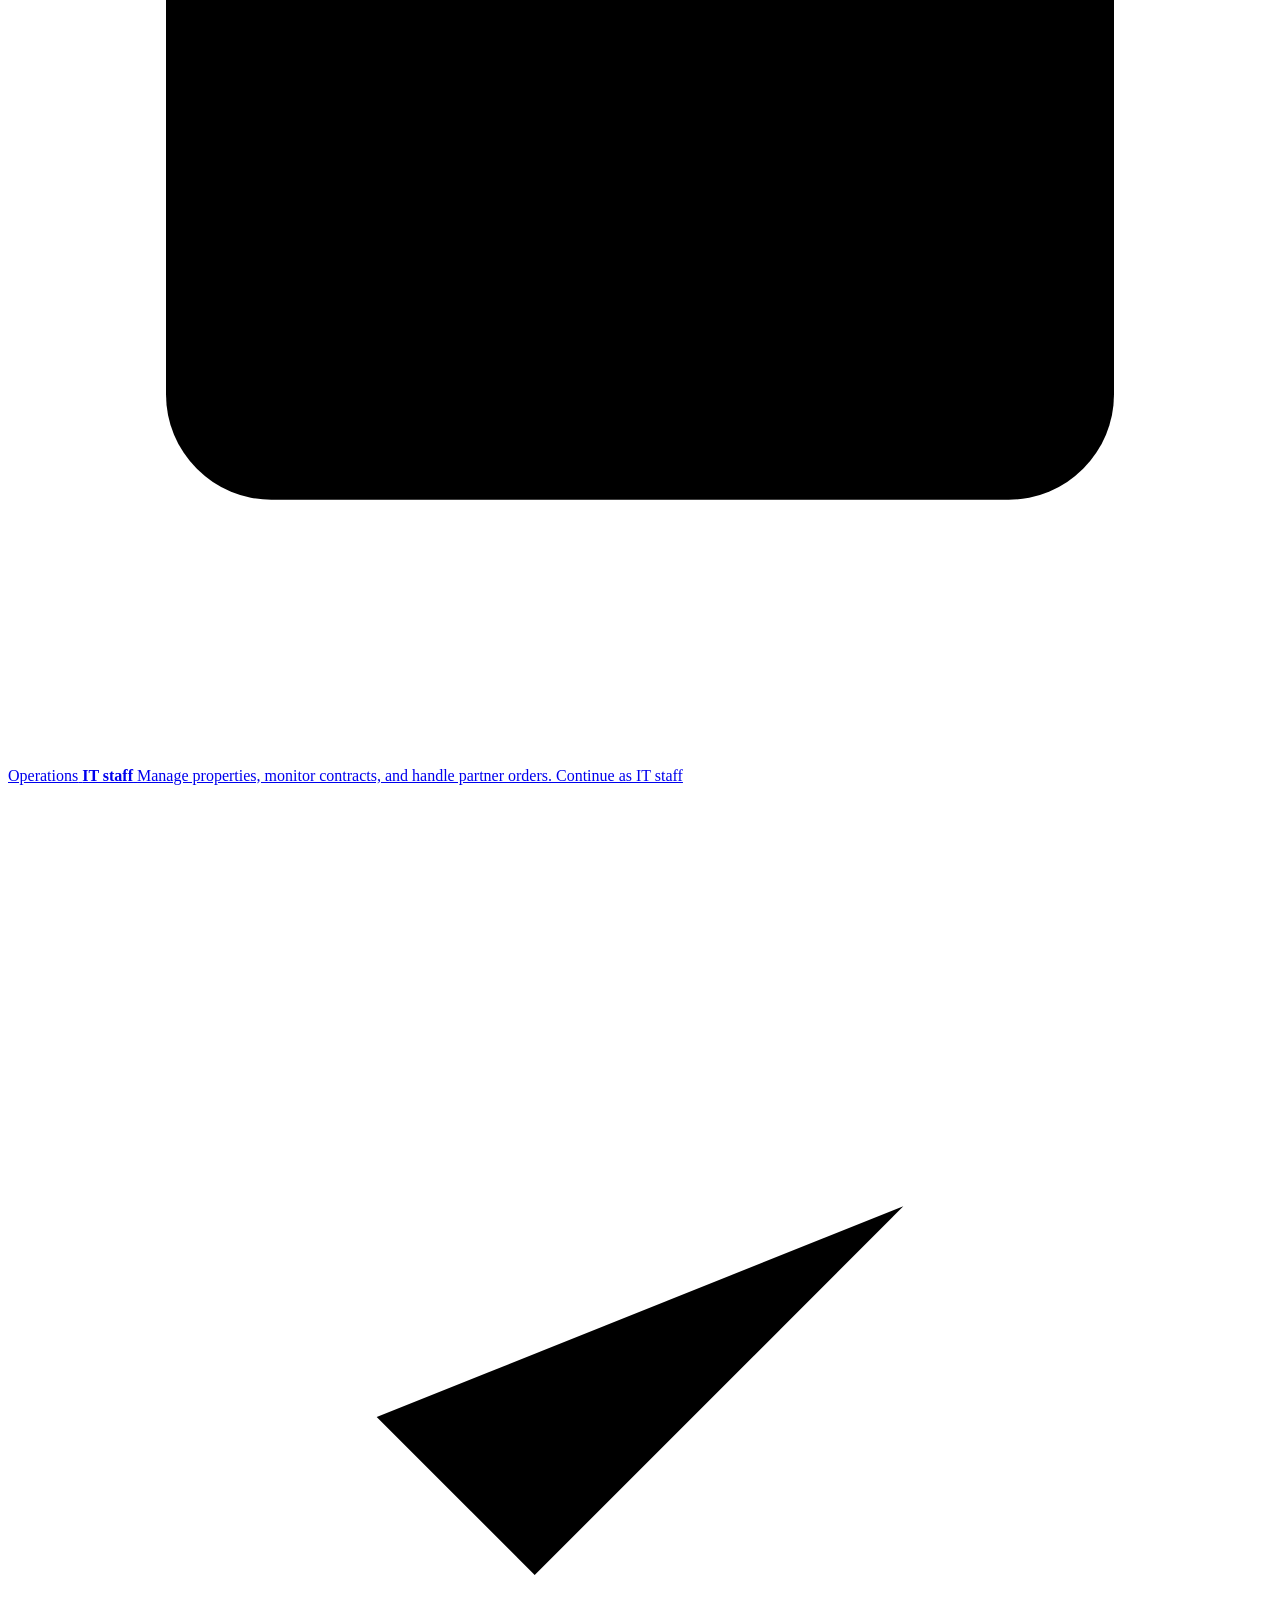
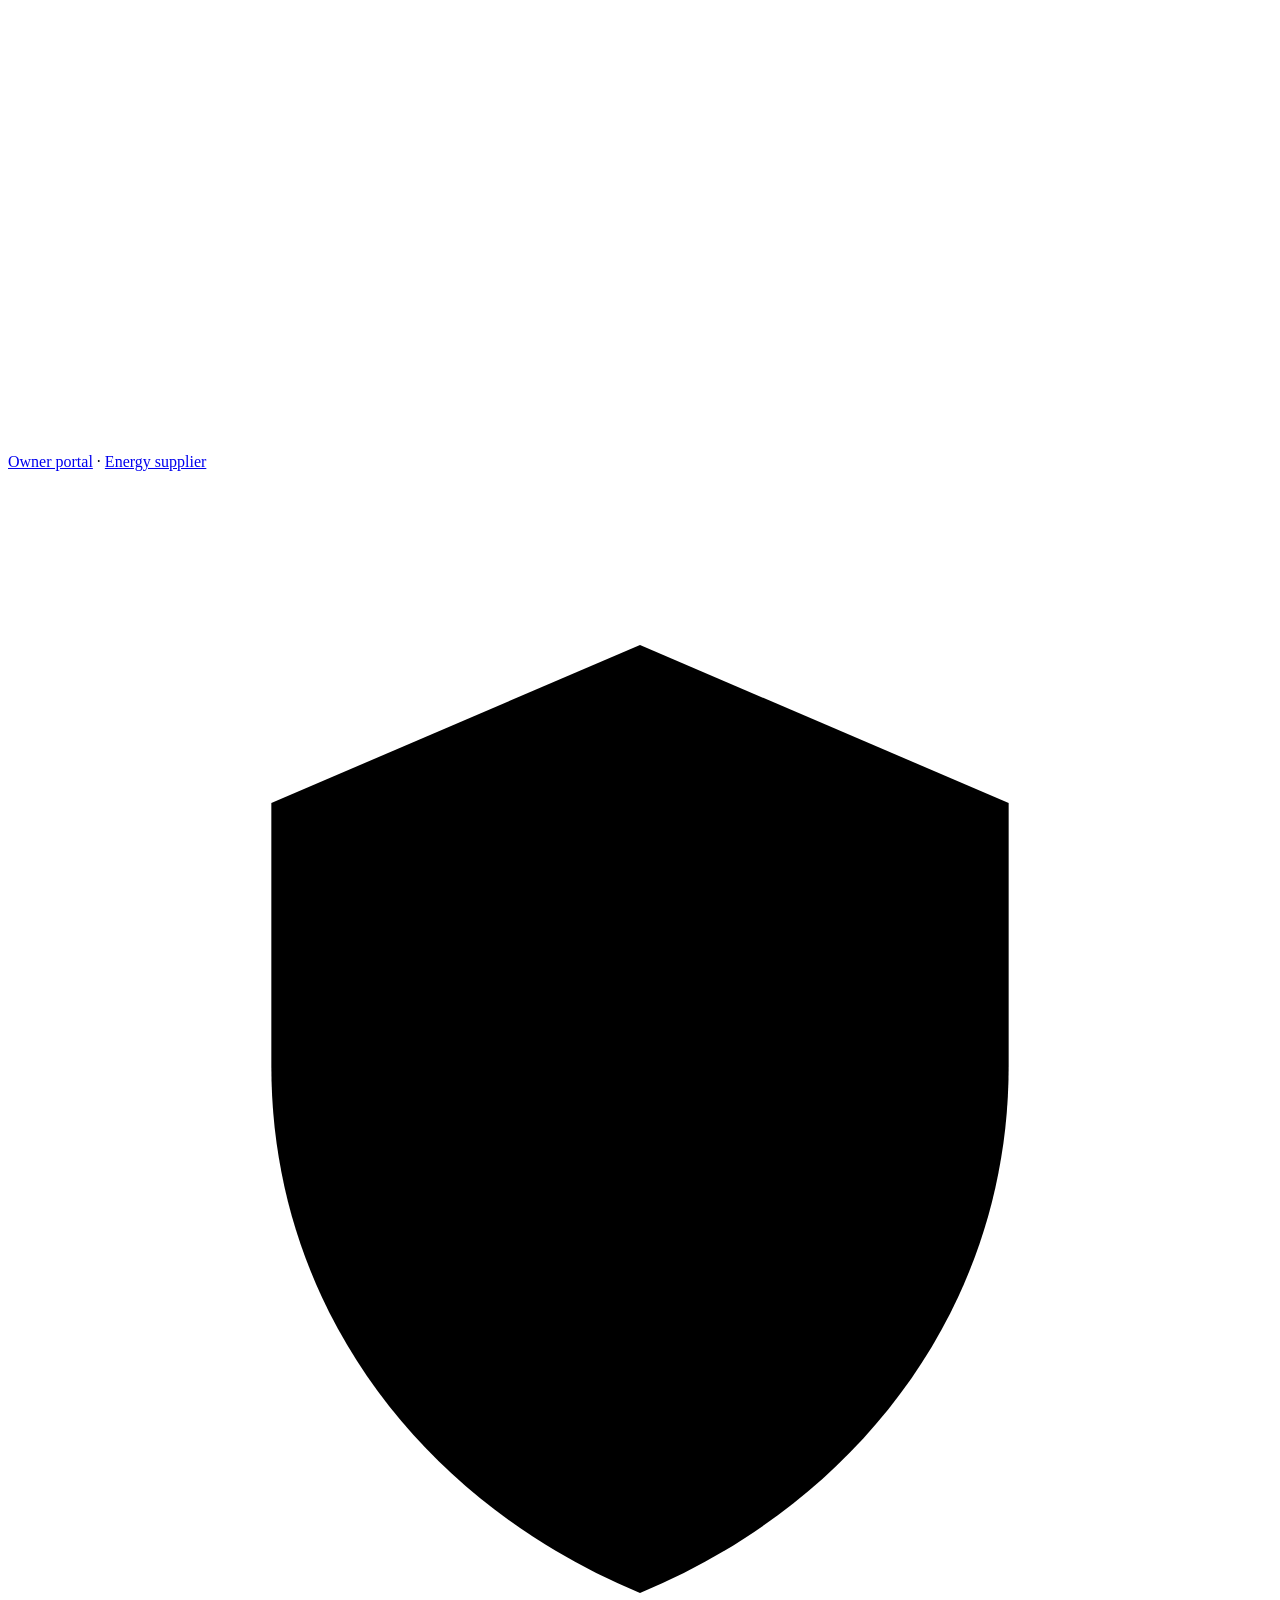
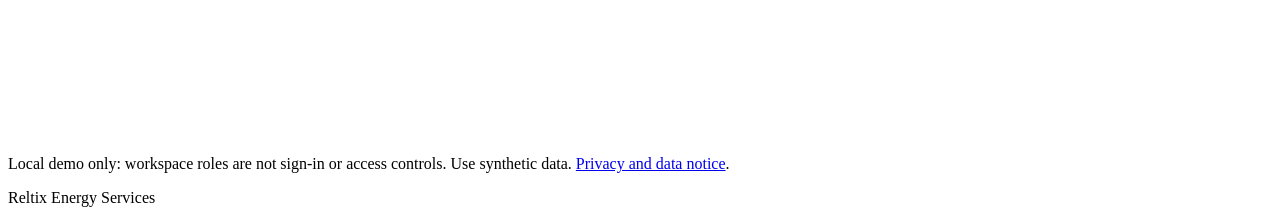
==== commit 4052b231: "Add consent and privacy controls" ====
--- a/web/index.html
+++ b/web/index.html
@@ -62,7 +62,7 @@
       </nav>
       <p class="role-privacy-note">
         <svg viewBox="0 0 24 24" class="icon" aria-hidden="true"><path d="M12 3 5 6v5c0 4.6 2.9 8.3 7 10 4.1-1.7 7-5.4 7-10V6l-7-3Z"></path><path d="m9 12 2 2 4-4"></path></svg>
-        Your workspace only shows the information relevant to your role.
+        Local demo only: workspace roles are not sign-in or access controls. Use synthetic data. <a href="/privacy">Privacy and data notice</a>.
       </p>
     </section>
   </main>
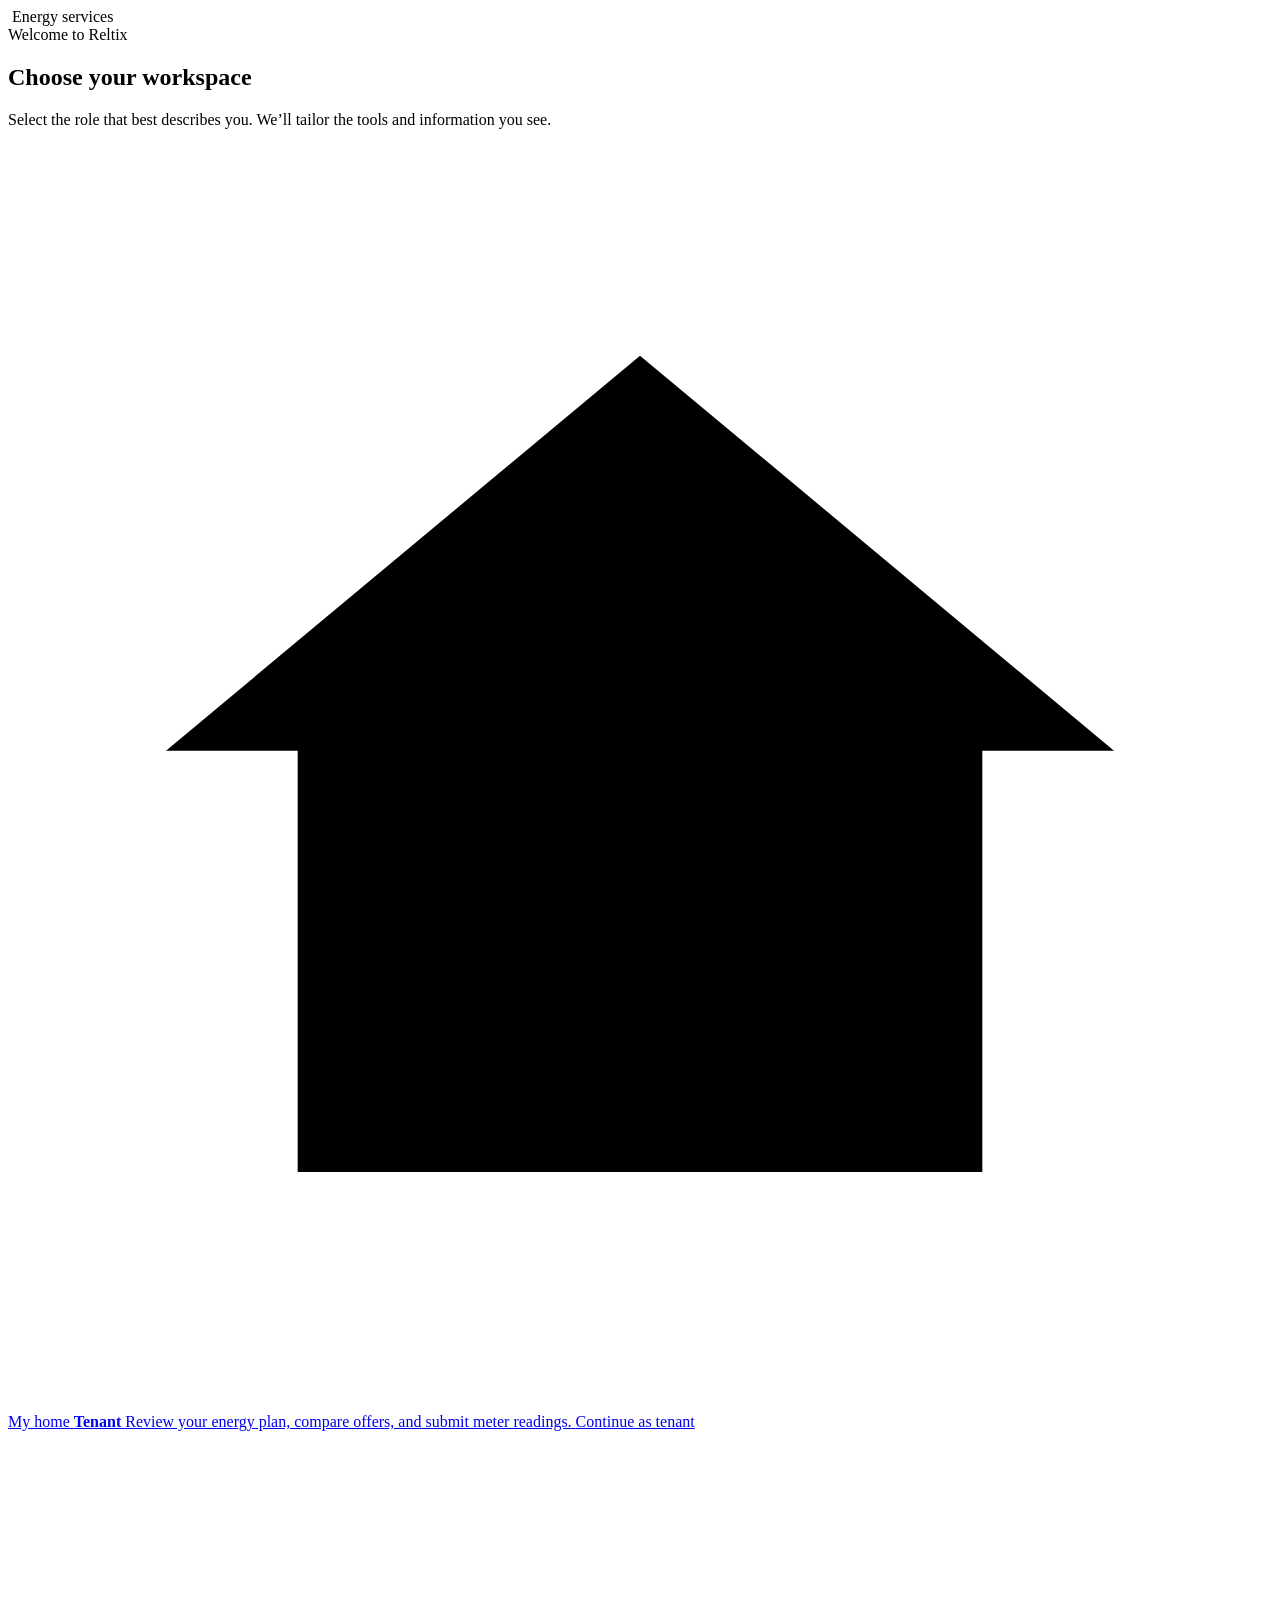
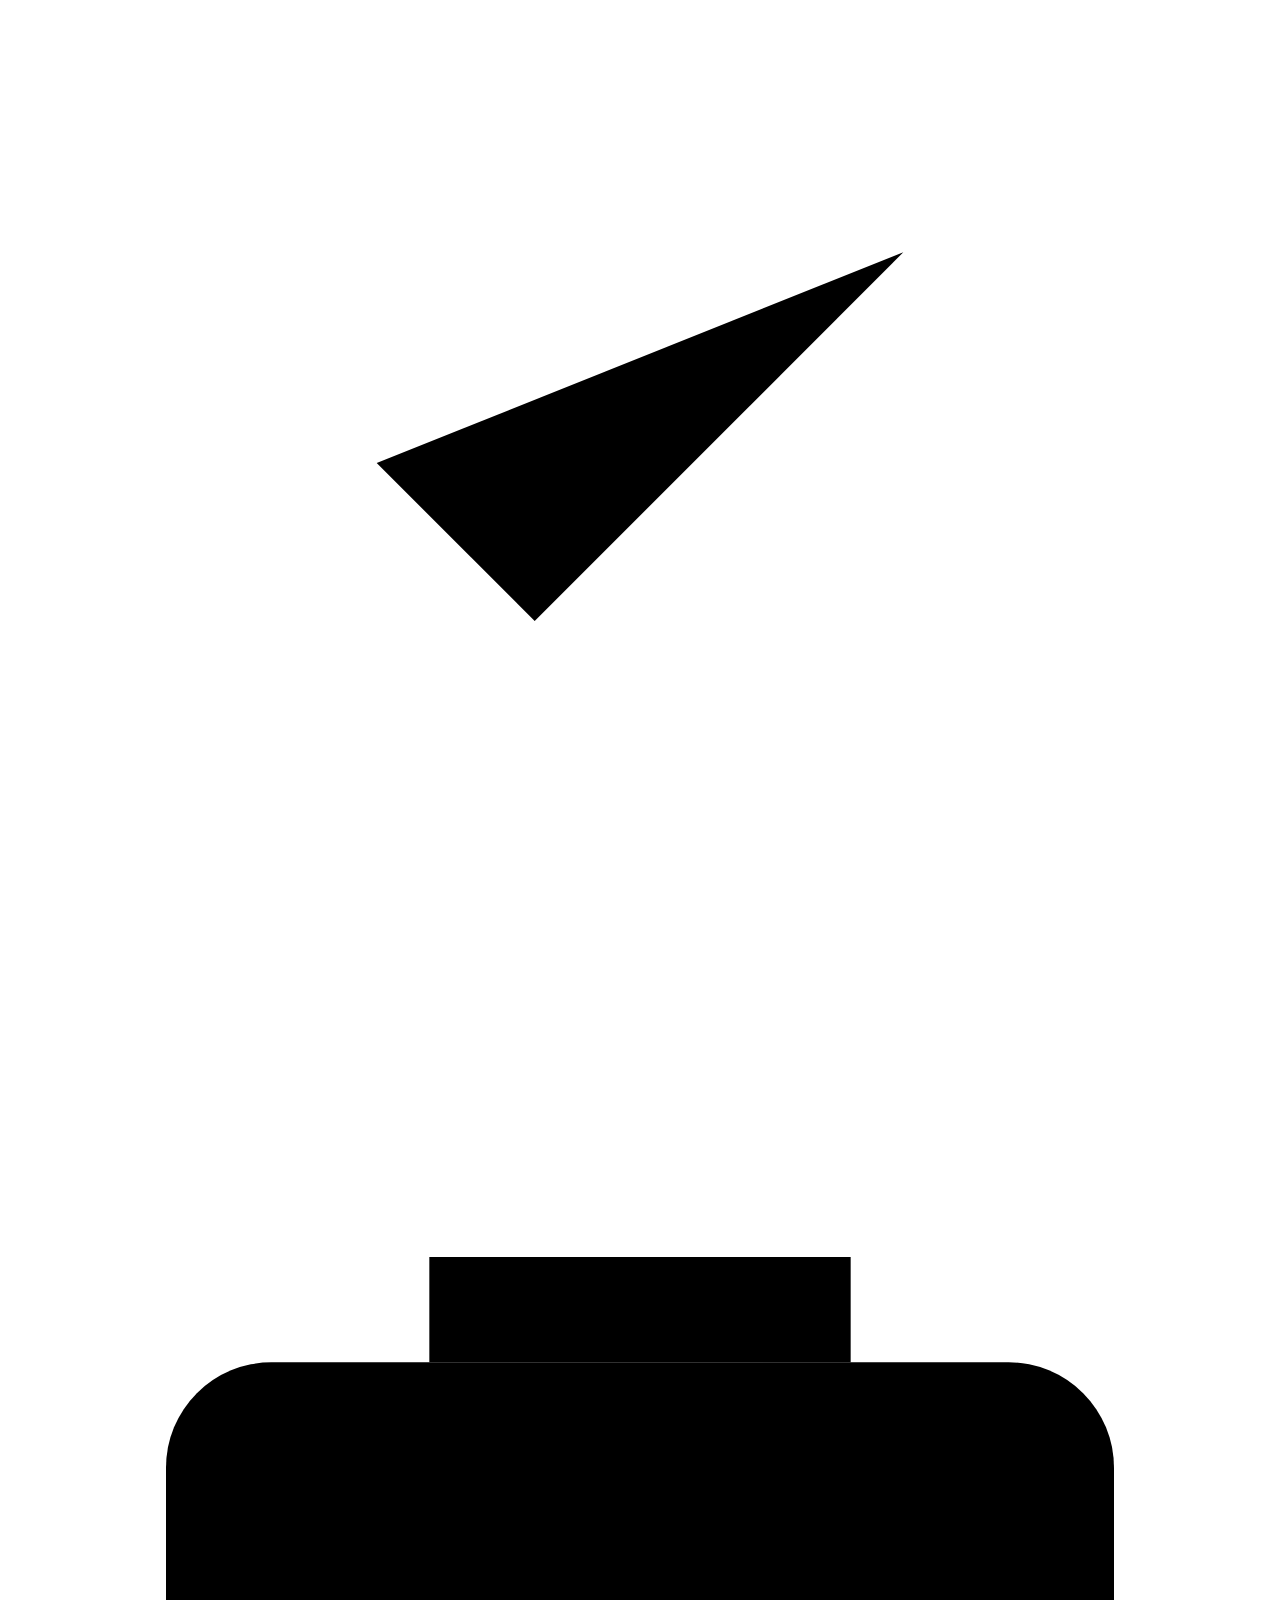
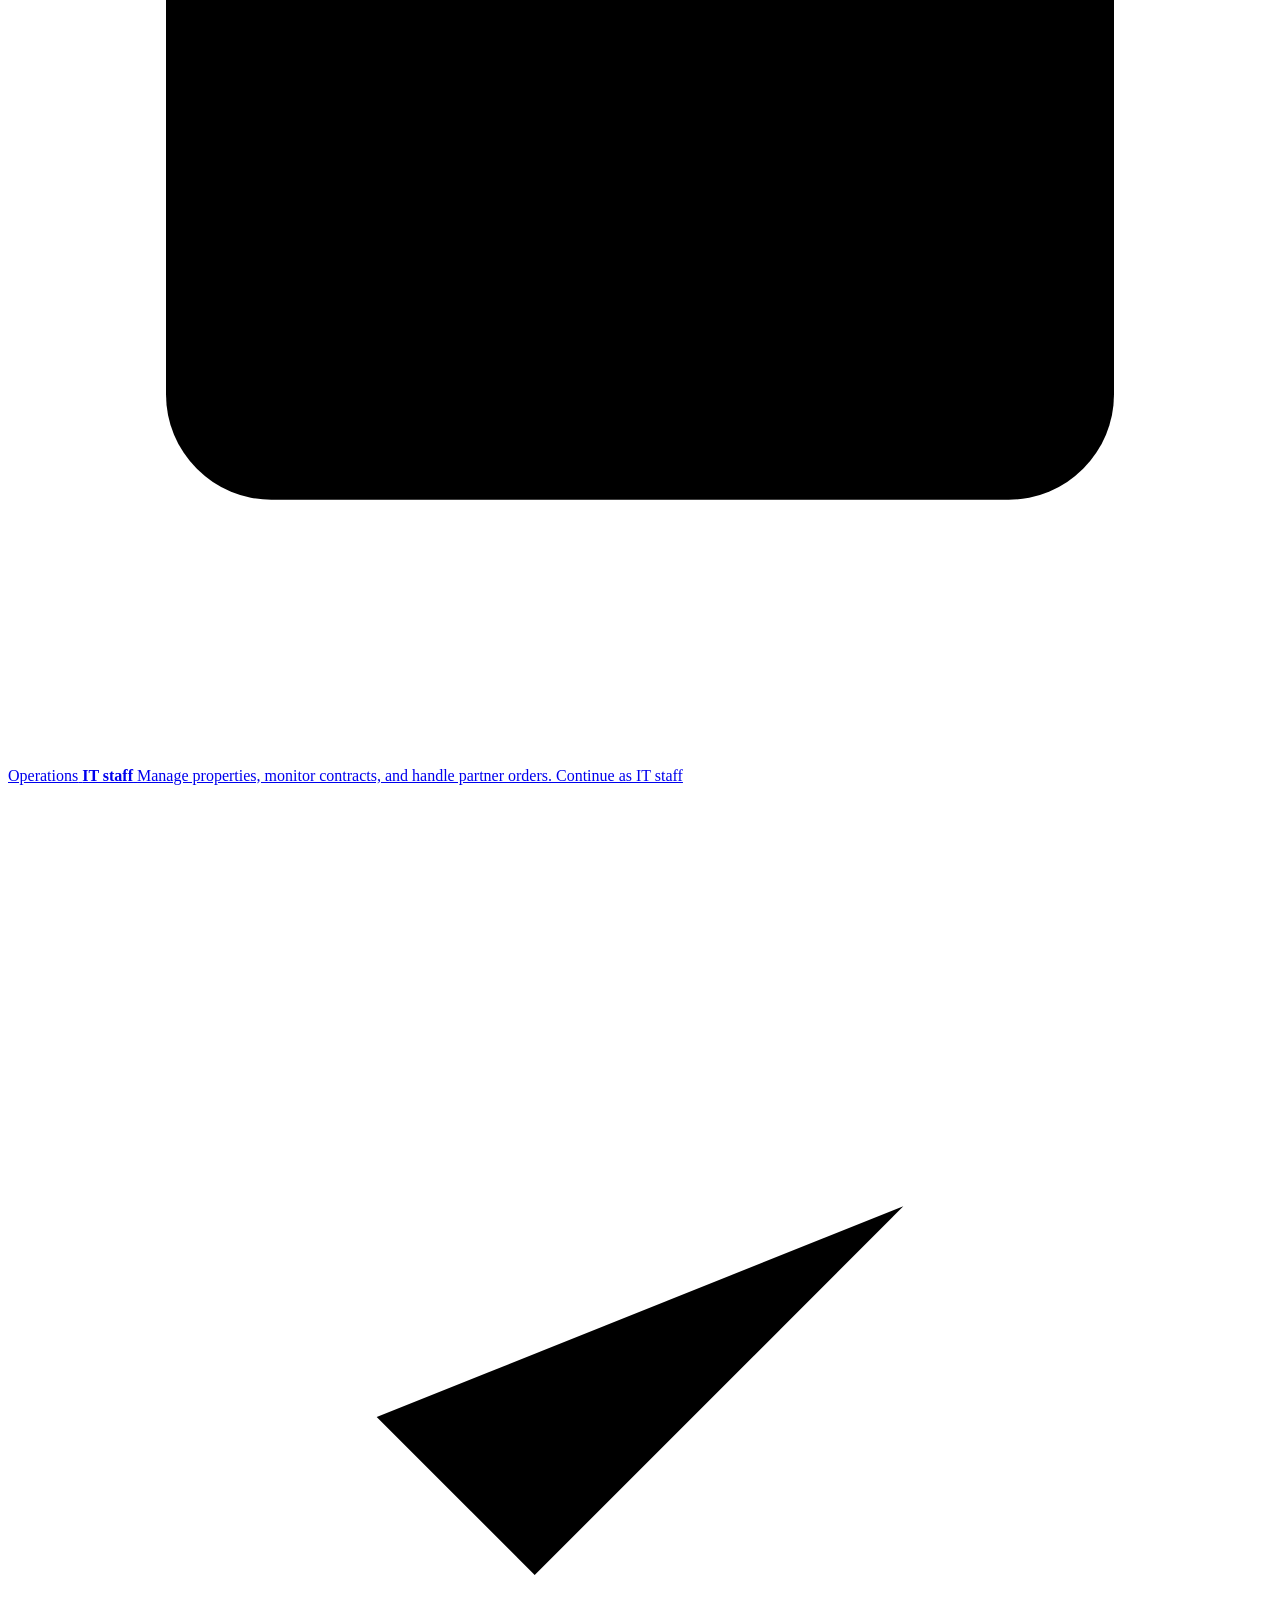
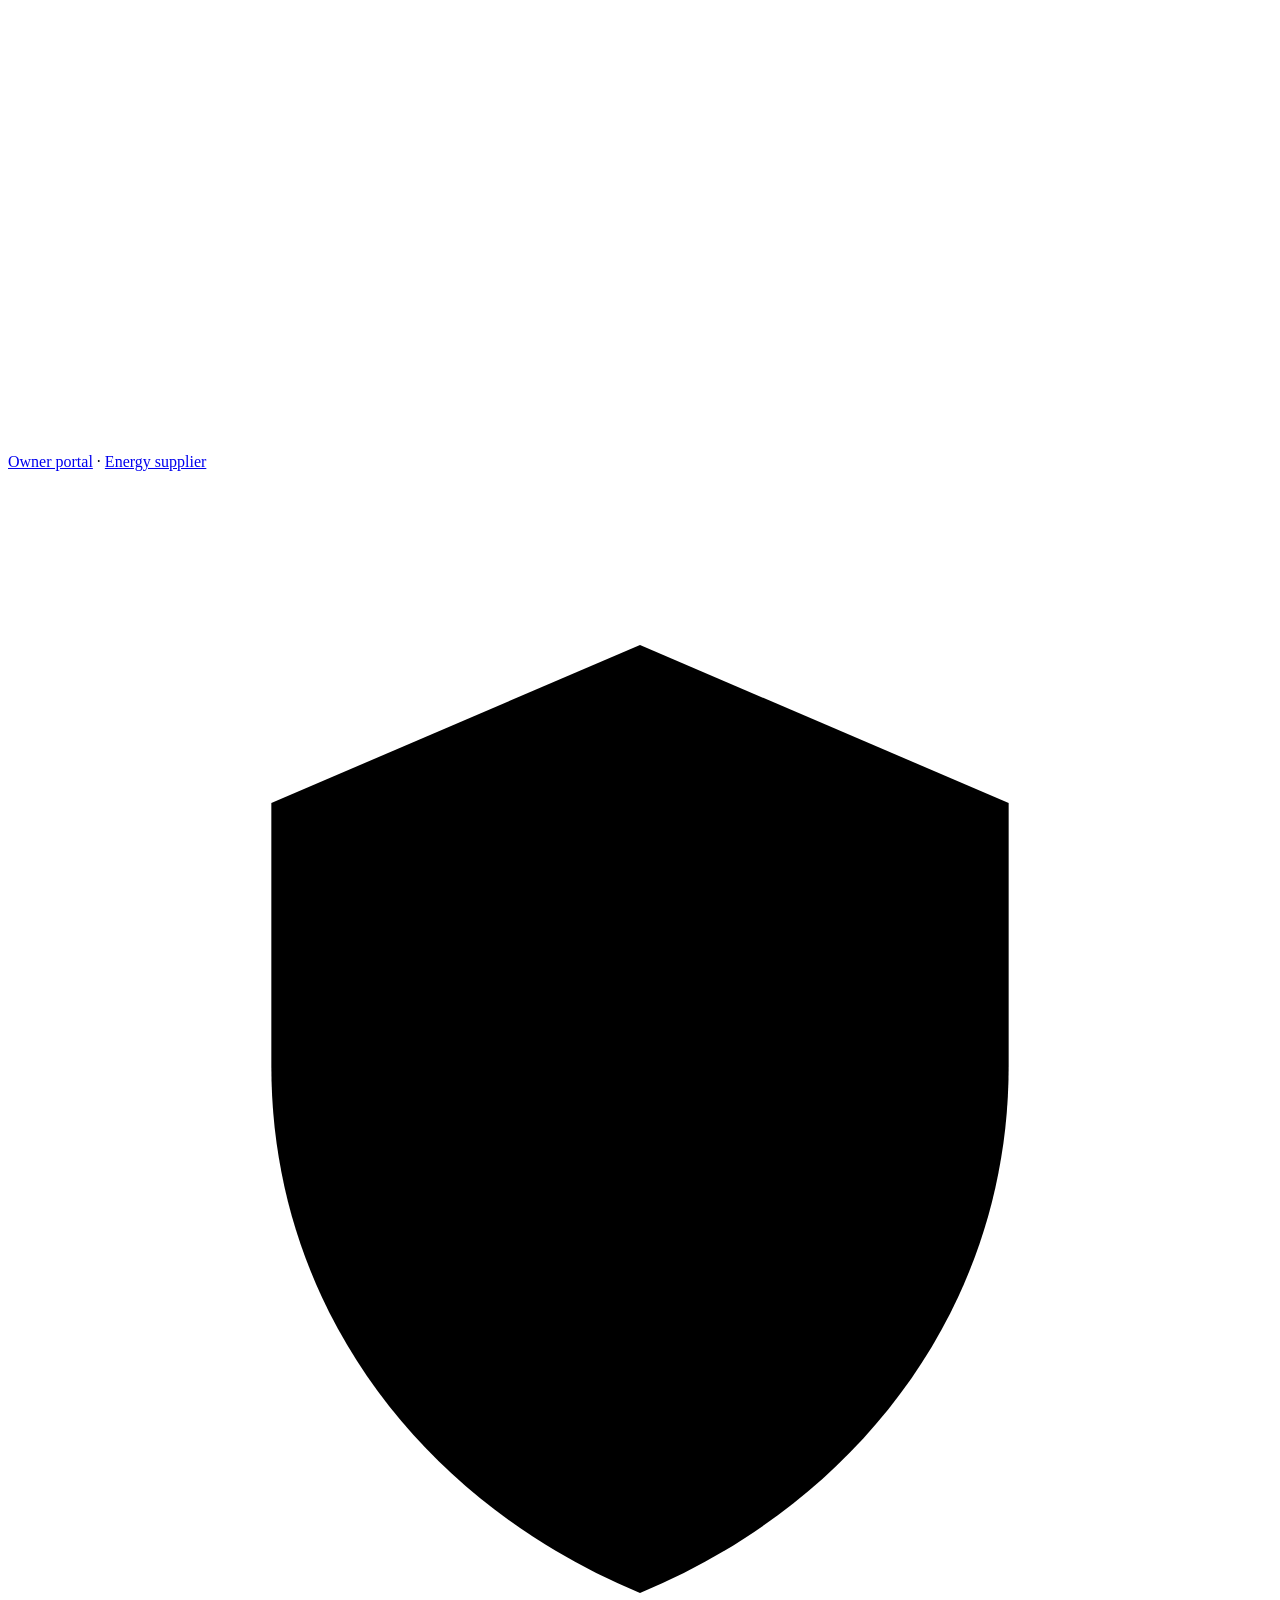
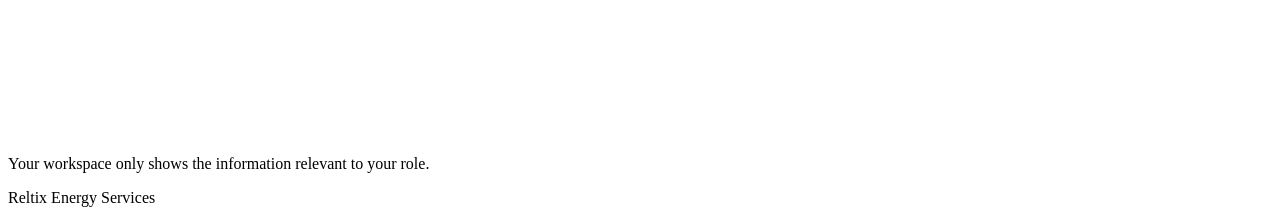
==== commit deee4e0a: "Revert "Merge branch 'main' of https://github.com/alijouaria/MainReltix" This reverts commit e926027" ====
--- a/web/index.html
+++ b/web/index.html
@@ -62,7 +62,7 @@
       </nav>
       <p class="role-privacy-note">
         <svg viewBox="0 0 24 24" class="icon" aria-hidden="true"><path d="M12 3 5 6v5c0 4.6 2.9 8.3 7 10 4.1-1.7 7-5.4 7-10V6l-7-3Z"></path><path d="m9 12 2 2 4-4"></path></svg>
-        Local demo only: workspace roles are not sign-in or access controls. Use synthetic data. <a href="/privacy">Privacy and data notice</a>.
+        Your workspace only shows the information relevant to your role.
       </p>
     </section>
   </main>
